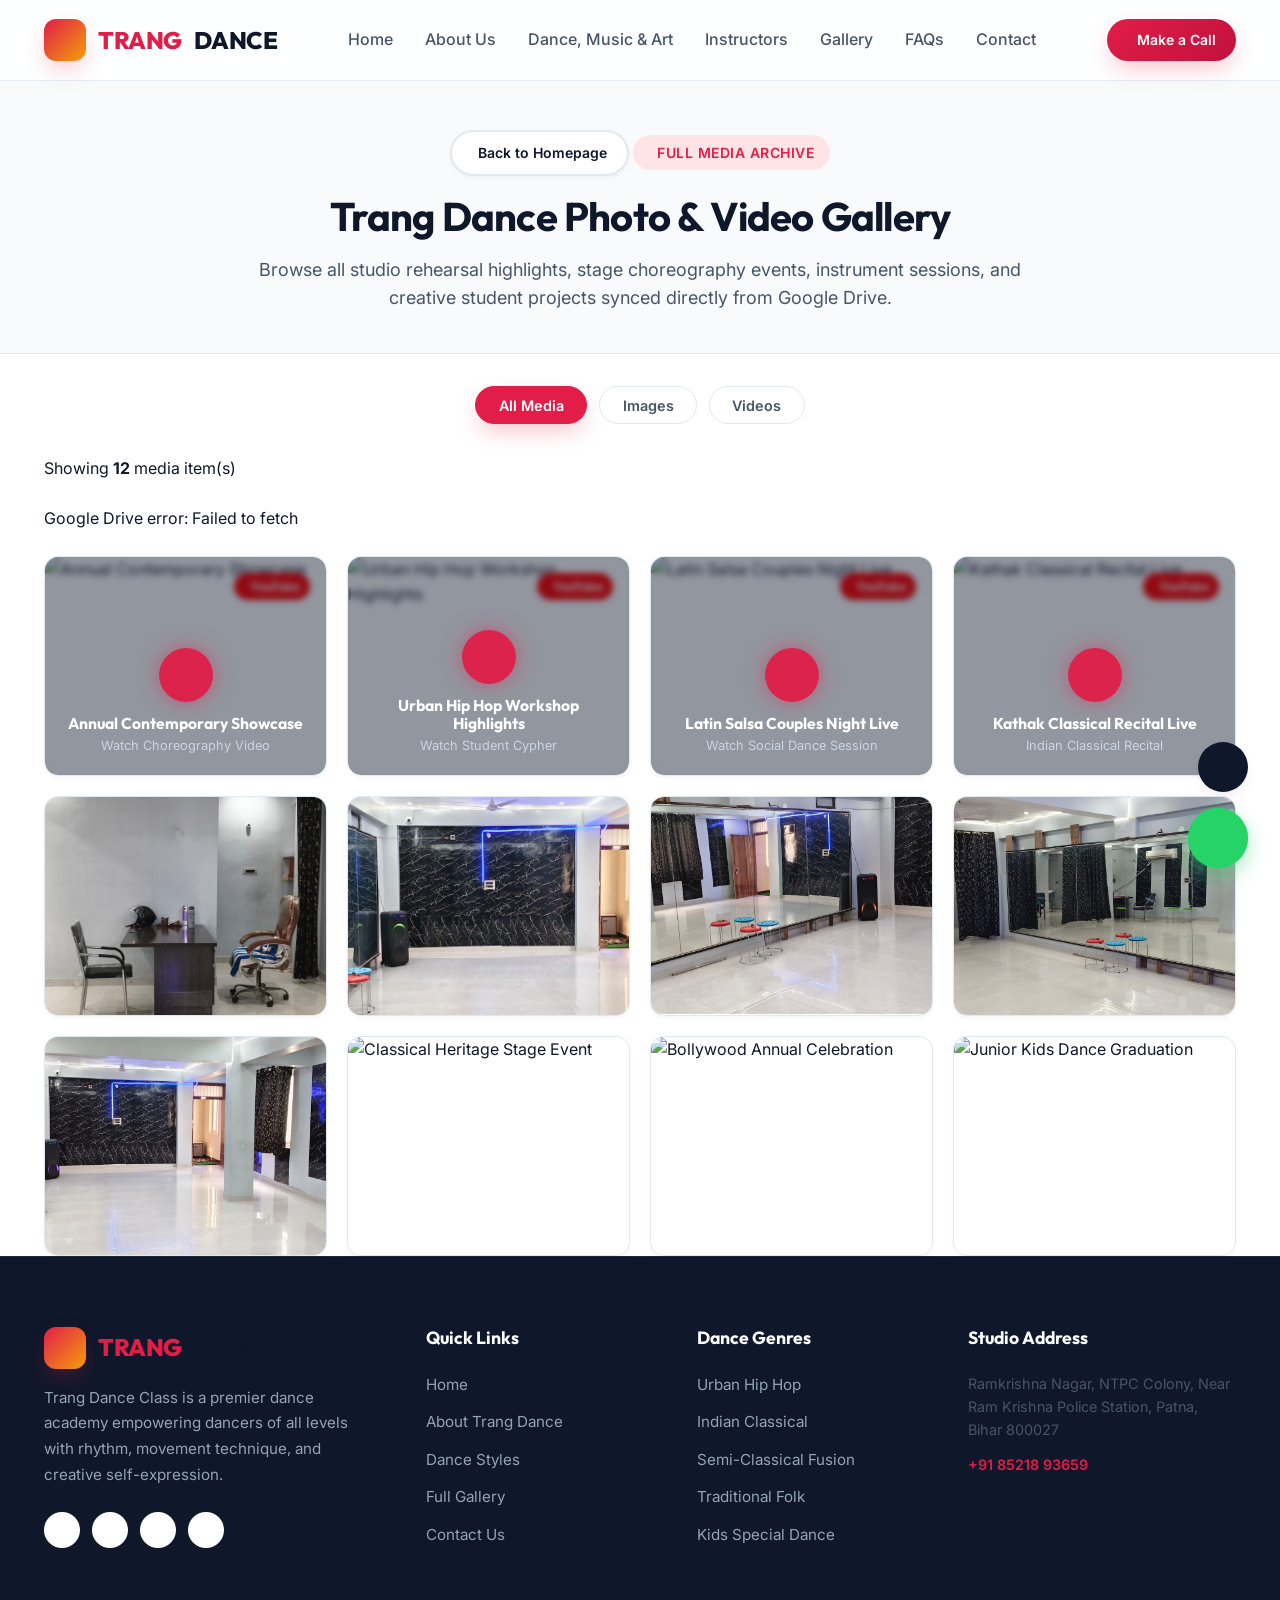
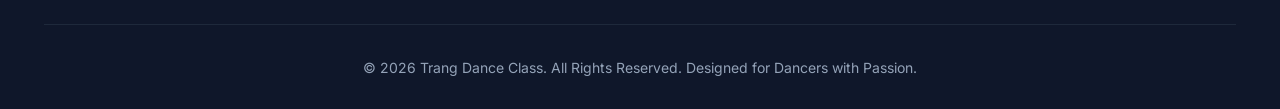
==== gallery.html @ 2b67d456 "feat: add Google Drive API integration, 2-row gallery on homepage, dedicated gallery.html with All/I" ====
<!DOCTYPE html>
<html lang="en">

<head>
    <meta charset="UTF-8">
    <meta name="viewport" content="width=device-width, initial-scale=1.0">
    <title>Photo & Video Gallery | Trang Dance Class & Academy Patna</title>
    <meta name="description"
        content="Explore the official photo and video gallery of Trang Dance Class Patna. View live studio practice, Kathak, Hip Hop, Semi-Classical performances, and student moments.">
    <meta name="keywords"
        content="Trang Dance photos, Patna dance studio gallery, dance class photos Patna, Kathak dance performance photos, Hip Hop cypher photos">
    <link rel="canonical" href="https://www.trangdanceclasses.com/gallery.html">

    <!-- Google Fonts: Outfit & Inter -->
    <link rel="preconnect" href="https://fonts.googleapis.com">
    <link rel="preconnect" href="https://fonts.gstatic.com" crossorigin>
    <link
        href="https://fonts.googleapis.com/css2?family=Inter:wght@300;400;500;600;700&family=Outfit:wght@500;600;700;800;900&display=swap"
        rel="stylesheet">

    <!-- Remix Icon CDN -->
    <link href="https://cdn.jsdelivr.net/npm/remixicon@3.5.0/fonts/remixicon.css" rel="stylesheet">

    <!-- Stylesheet -->
    <link rel="stylesheet" href="styles.css">
</head>

<body>

    <!-- ==========================================
       HEADER & NAVIGATION BAR
       ========================================== -->
    <header class="header scrolled">
        <div class="container nav-container">
            <!-- Logo -->
            <a href="index.html#hero" class="logo">
                <div class="logo-icon">
                    <i class="ri-music-2-fill"></i>
                </div>
                <span>TRANG</span> DANCE
            </a>

            <!-- Navigation Links -->
            <nav class="nav-links" id="navLinks">
                <a href="index.html#hero" class="nav-link">Home</a>
                <a href="index.html#about" class="nav-link">About Us</a>
                <a href="index.html#programs" class="nav-link">Dance, Music & Art</a>
                <a href="index.html#instructors" class="nav-link">Instructors</a>
                <a href="gallery.html" class="nav-link active">Gallery</a>
                <a href="index.html#faq" class="nav-link">FAQs</a>
                <a href="index.html#contact" class="nav-link">Contact</a>
            </nav>

            <!-- Header Action Buttons -->
            <div class="nav-actions">
                <a href="tel:+918521893659" class="btn btn-primary btn-sm">
                    <i class="ri-phone-fill"></i> Make a Call
                </a>
                <button class="mobile-toggle" id="mobileToggle" aria-label="Toggle navigation menu">
                    <i class="ri-menu-line"></i>
                </button>
            </div>
        </div>
    </header>

    <!-- ==========================================
       GALLERY PAGE HERO BANNER
       ========================================== -->
    <section class="gallery-page-hero">
        <div class="container">
            <div class="gallery-hero-content animate-on-scroll animated">
                <a href="index.html" class="btn btn-secondary btn-sm"
                    style="margin-bottom: 1rem; display: inline-flex; gap: 0.4rem; align-items: center;">
                    <i class="ri-arrow-left-line"></i> Back to Homepage
                </a>
                <div class="section-badge"><i class="ri-gallery-fill"></i> Full Media Archive</div>
                <h1 class="section-title">Trang Dance Photo & Video Gallery</h1>
                <p class="section-subtitle">Browse all studio rehearsal highlights, stage choreography events,
                    instrument sessions, and creative student projects synced directly from Google Drive.</p>
            </div>
        </div>
    </section>

    <!-- ==========================================
       FULL GOOGLE DRIVE GALLERY GRID
       ========================================== -->
    <section class="gallery" style="padding-top: 2rem; min-height: 60vh;">
        <div class="container">

            <!-- Gallery Category Filter Tabs -->
            <div class="filter-bar animate-on-scroll animated" style="margin-bottom: 2rem; display: flex; justify-content: center; gap: 0.75rem;">
                <button class="filter-btn full-gallery-filter-btn active" data-filter="all">All Media</button>
                <button class="filter-btn full-gallery-filter-btn" data-filter="image"><i class="ri-image-line"></i> Images</button>
                <button class="filter-btn full-gallery-filter-btn" data-filter="video"><i class="ri-youtube-line"></i> Videos</button>
            </div>

            <!-- Status & Counter Notification -->
            <div id="fullGalleryStatus" class="gallery-status-msg" style="margin-bottom: 1.5rem;">
                <div class="loading"><i class="ri-loader-4-line spin-icon"></i> Loading media...</div>
            </div>

            <!-- Error Notification -->
            <div id="fullGalleryError" class="gallery-error-msg" style="display: none; margin-bottom: 1.5rem;"></div>

            <!-- Dynamic Full Gallery Grid -->
            <div class="gallery-grid" id="fullDriveGallery"></div>

        </div>
    </section>

    <!-- ==========================================
       FOOTER
       ========================================== -->
    <footer class="footer">
        <div class="container">
            <div class="footer-grid">
                <!-- Brand Info -->
                <div>
                    <a href="index.html#hero" class="logo" style="margin-bottom: 1rem; display: inline-flex;">
                        <div class="logo-icon">
                            <i class="ri-music-2-fill"></i>
                        </div>
                        <span>TRANG</span> DANCE
                    </a>
                    <p class="footer-desc">
                        Trang Dance Class is a premier dance academy empowering dancers of all levels with rhythm,
                        movement technique, and creative self-expression.
                    </p>
                    <div class="footer-socials">
                        <a href="https://www.instagram.com/tarangdance.studio" target="_blank" class="social-icon"
                            aria-label="Instagram"><i class="ri-instagram-line"></i></a>
                        <a href="https://www.youtube.com/@TarangDanceStudio" target="_blank" class="social-icon"
                            aria-label="YouTube"><i class="ri-youtube-line"></i></a>
                        <a href="https://facebook.com" target="_blank" class="social-icon" aria-label="Facebook"><i
                                class="ri-facebook-fill"></i></a>
                        <a href="https://wa.me/918521893659" target="_blank" class="social-icon"
                            aria-label="WhatsApp"><i class="ri-whatsapp-line"></i></a>
                    </div>
                </div>

                <!-- Quick Links -->
                <div>
                    <h4 class="footer-title">Quick Links</h4>
                    <ul class="footer-links">
                        <li><a href="index.html#hero">Home</a></li>
                        <li><a href="index.html#about">About Trang Dance</a></li>
                        <li><a href="index.html#programs">Dance Styles</a></li>
                        <li><a href="gallery.html">Full Gallery</a></li>
                        <li><a href="index.html#contact">Contact Us</a></li>
                    </ul>
                </div>

                <!-- Dance Genres -->
                <div>
                    <h4 class="footer-title">Dance Genres</h4>
                    <ul class="footer-links">
                        <li><a href="index.html#programs">Urban Hip Hop</a></li>
                        <li><a href="index.html#programs">Indian Classical</a></li>
                        <li><a href="index.html#programs">Semi-Classical Fusion</a></li>
                        <li><a href="index.html#programs">Traditional Folk</a></li>
                        <li><a href="index.html#programs">Kids Special Dance</a></li>
                    </ul>
                </div>

                <!-- Contact Info -->
                <div>
                    <h4 class="footer-title">Studio Address</h4>
                    <p style="font-size: 0.9rem; margin-bottom: 0.75rem; color: var(--text-muted);">
                        Ramkrishna Nagar, NTPC Colony, Near Ram Krishna Police Station, Patna, Bihar 800027
                    </p>
                    <p style="font-size: 0.9rem; font-weight: 600; color: var(--accent-primary);">
                        <i class="ri-phone-fill"></i> +91 85218 93659
                    </p>
                </div>
            </div>

            <div class="footer-bottom">
                <p>&copy; 2026 Trang Dance Class. All Rights Reserved. Designed for Dancers with Passion.</p>
            </div>
        </div>
    </footer>

    <!-- ==========================================
       FLOATING ACTION WIDGETS
       ========================================== -->
    <div class="floating-widgets">
        <a href="tel:+918521893659" class="call-floating-btn" title="Call Trang Dance Class Now" aria-label="Call Now">
            <i class="ri-phone-fill"></i>
        </a>
        <div style="position: relative;">
            <button class="whatsapp-btn" id="whatsappBtn" title="Chat on WhatsApp" aria-label="WhatsApp Chat">
                <div class="whatsapp-pulse"></div>
                <i class="ri-whatsapp-line"></i>
            </button>
            <div class="whatsapp-popover" id="whatsappPopover">
                <div class="wa-header">
                    <div class="wa-avatar">TD</div>
                    <div class="wa-info">
                        <h5>Trang Dance Support</h5>
                        <span>Online • Instant Reply</span>
                    </div>
                    <button id="waClose"
                        style="background: none; color: white; margin-left: auto; font-size: 1.2rem;"><i
                            class="ri-close-line"></i></button>
                </div>
                <div class="wa-body">
                    <div class="wa-bubble">
                        Hello! 👋 Welcome to <strong>Trang Dance Class Gallery</strong>. Have questions about our
                        classes or events?
                    </div>
                </div>
                <div class="wa-footer">
                    <div style="display: flex; gap: 0.5rem; align-items: center;">
                        <input type="text" id="waInput" placeholder="Type a message..." class="form-control"
                            style="font-size: 0.85rem; padding: 0.5rem 0.8rem; border-radius: var(--radius-full);">
                        <button id="waSend" class="btn btn-primary btn-sm"
                            style="padding: 0.5rem 0.8rem; border-radius: 50%; width: 36px; height: 36px; display: flex; align-items: center; justify-content: center;">
                            <i class="ri-send-plane-2-fill"></i>
                        </button>
                    </div>
                </div>
            </div>
        </div>
    </div>

    <!-- ==========================================
       YOUTUBE VIDEO PLAYER MODAL & LIGHTBOX MODAL
       ========================================== -->
    <div class="modal-overlay" id="videoModal">
        <div class="modal-content"
            style="max-width: 850px; padding: 1rem; background: #0f172a; border-radius: var(--radius-md);">
            <button class="modal-close" id="videoClose" style="top: -15px; right: -15px; background: white;"><i
                    class="ri-close-line"></i></button>
            <div style="position: relative; padding-bottom: 56.25%; height: 0; overflow: hidden; border-radius: var(--radius-sm);">
                <iframe id="videoIframe" src="" style="position: absolute; top:0; left:0; width:100%; height:100%; border:0;"
                    allow="accelerometer; autoplay; clipboard-write; encrypted-media; gyroscope; picture-in-picture"
                    allowfullscreen title="Trang Dance YouTube Video Player"></iframe>
            </div>
        </div>
    </div>

    <div class="modal-overlay" id="lightboxModal">
        <div class="modal-content" style="max-width: 850px; padding: 1rem; background: transparent; box-shadow: none;">
            <button class="modal-close" id="lightboxClose" style="top: -15px; right: -15px; background: white;"><i
                    class="ri-close-line"></i></button>
            <img id="lightboxImg" src="" alt="Gallery Lightbox Image"
                style="border-radius: var(--radius-md); max-height: 85vh; width: 100%; object-fit: contain; box-shadow: var(--shadow-lg);">
        </div>
    </div>

    <!-- Script File -->
    <script src="script.js"></script>
</body>

</html>
---- styles.css ----
/* ==========================================================================
   Trang Dance Class - Core Design System & Stylesheet
   Theme: Pure White Modern & Luxe Aesthetic
   ========================================================================== */

/* --------------------------------------------------------------------------
   1. Design Tokens & CSS Variables
   -------------------------------------------------------------------------- */
:root {
  /* Color Palette - White Primary with Rose Gold & Deep Slate Accents */
  --bg-primary: #ffffff;
  --bg-secondary: #f8fafc;
  --bg-tertiary: #f1f5f9;
  --bg-dark: #0f172a;

  --text-main: #0f172a;
  --text-muted: #475569;
  --text-light: #94a3b8;
  --text-white: #ffffff;

  --accent-primary: #e11d48;
  /* Vibrant Rose / Crimson */
  --accent-primary-hover: #be123c;
  --accent-secondary: #f59e0b;
  /* Amber / Gold */
  --accent-soft: #ffe4e6;
  --accent-gold-soft: #fef3c7;

  --border-light: #e2e8f0;
  --border-focus: #e11d48;

  --whatsapp-color: #25d366;
  --whatsapp-hover: #1da851;

  /* Fonts */
  --font-heading: 'Outfit', -apple-system, BlinkMacSystemFont, sans-serif;
  --font-body: 'Inter', -apple-system, BlinkMacSystemFont, sans-serif;

  /* Shadows */
  --shadow-sm: 0 2px 4px rgba(15, 23, 42, 0.04);
  --shadow-md: 0 8px 16px -4px rgba(15, 23, 42, 0.08), 0 2px 6px -1px rgba(15, 23, 42, 0.04);
  --shadow-lg: 0 20px 30px -10px rgba(15, 23, 42, 0.12), 0 4px 10px -2px rgba(15, 23, 42, 0.04);
  --shadow-glow: 0 10px 25px -5px rgba(225, 29, 72, 0.3);
  --shadow-whatsapp: 0 8px 20px rgba(37, 211, 102, 0.4);

  /* Border Radius */
  --radius-sm: 8px;
  --radius-md: 14px;
  --radius-lg: 24px;
  --radius-full: 9999px;

  /* Transitions */
  --transition-fast: 0.2s cubic-bezier(0.4, 0, 0.2, 1);
  --transition-normal: 0.3s cubic-bezier(0.4, 0, 0.2, 1);
  --transition-bounce: 0.5s cubic-bezier(0.34, 1.56, 0.64, 1);

  /* Glassmorphism */
  --glass-bg: rgba(255, 255, 255, 0.85);
  --glass-border: 1px solid rgba(226, 232, 240, 0.8);
  --glass-backdrop: blur(12px);
}

/* --------------------------------------------------------------------------
   2. Reset & Base Styles
   -------------------------------------------------------------------------- */
*,
*::before,
*::after {
  box-sizing: border-box;
  margin: 0;
  padding: 0;
}

html {
  scroll-behavior: smooth;
  font-size: 16px;
}

body {
  font-family: var(--font-body);
  background-color: var(--bg-primary);
  color: var(--text-main);
  line-height: 1.6;
  overflow-x: hidden;
  -webkit-font-smoothing: antialiased;
}

h1,
h2,
h3,
h4,
h5,
h6 {
  font-family: var(--font-heading);
  color: var(--text-main);
  font-weight: 700;
  line-height: 1.2;
}

a {
  color: inherit;
  text-decoration: none;
  transition: var(--transition-fast);
}

ul {
  list-style: none;
}

img {
  max-width: 100%;
  height: auto;
  display: block;
}

button,
input,
select,
textarea {
  font-family: inherit;
  font-size: inherit;
  outline: none;
  border: none;
}

button {
  cursor: pointer;
}

/* Container */
.container {
  width: 100%;
  max-width: 1240px;
  margin: 0 auto;
  padding: 0 1.5rem;
}

/* Section Header Utility */
.section-header {
  text-align: center;
  max-width: 700px;
  margin: 0 auto 3.5rem;
}

.section-badge {
  display: inline-flex;
  align-items: center;
  gap: 0.5rem;
  padding: 0.4rem 1rem;
  background-color: var(--accent-soft);
  color: var(--accent-primary);
  border-radius: var(--radius-full);
  font-size: 0.875rem;
  font-weight: 600;
  letter-spacing: 0.5px;
  text-transform: uppercase;
  margin-bottom: 1rem;
}

.section-title {
  font-size: 2.5rem;
  margin-bottom: 1rem;
  letter-spacing: -0.02em;
}

.section-subtitle {
  font-size: 1.125rem;
  color: var(--text-muted);
}

/* --------------------------------------------------------------------------
   3. Buttons & Interactive Elements
   -------------------------------------------------------------------------- */
.btn {
  display: inline-flex;
  align-items: center;
  justify-content: center;
  gap: 0.6rem;
  padding: 0.85rem 1.75rem;
  border-radius: var(--radius-full);
  font-weight: 600;
  font-size: 1rem;
  transition: var(--transition-normal);
  white-space: nowrap;
}

.btn-primary {
  background: linear-gradient(135deg, var(--accent-primary) 0%, #c0123c 100%);
  color: var(--text-white);
  box-shadow: var(--shadow-glow);
}

.btn-primary:hover {
  transform: translateY(-2px);
  box-shadow: 0 14px 28px -4px rgba(225, 29, 72, 0.4);
}

.btn-secondary {
  background-color: var(--bg-primary);
  color: var(--text-main);
  border: 2px solid var(--border-light);
  box-shadow: var(--shadow-sm);
}

.btn-secondary:hover {
  border-color: var(--accent-primary);
  color: var(--accent-primary);
  transform: translateY(-2px);
}

.btn-call {
  background-color: var(--bg-dark);
  color: var(--text-white);
}

.btn-call:hover {
  background-color: #1e293b;
  transform: translateY(-2px);
}

.btn-sm {
  padding: 0.6rem 1.25rem;
  font-size: 0.875rem;
}

/* --------------------------------------------------------------------------
   4. Navigation Bar
   -------------------------------------------------------------------------- */
.header {
  position: fixed;
  top: 0;
  left: 0;
  width: 100%;
  z-index: 1000;
  background: var(--glass-bg);
  backdrop-filter: var(--glass-backdrop);
  border-bottom: var(--glass-border);
  transition: var(--transition-normal);
}

.header.scrolled {
  box-shadow: var(--shadow-md);
}

.nav-container {
  display: flex;
  align-items: center;
  justify-content: space-between;
  height: 80px;
}

.logo {
  display: flex;
  align-items: center;
  gap: 0.75rem;
  font-size: 1.5rem;
  font-weight: 800;
  font-family: var(--font-heading);
  color: var(--text-main);
  letter-spacing: -0.02em;
}

.logo-icon {
  width: 42px;
  height: 42px;
  background: linear-gradient(135deg, var(--accent-primary), var(--accent-secondary));
  color: var(--text-white);
  border-radius: 12px;
  display: flex;
  align-items: center;
  justify-content: center;
  font-size: 1.25rem;
  box-shadow: var(--shadow-glow);
}

.logo span {
  color: var(--accent-primary);
}

.nav-links {
  display: flex;
  align-items: center;
  gap: 2rem;
}

.nav-link {
  font-weight: 500;
  color: var(--text-muted);
  position: relative;
  padding: 0.5rem 0;
}

.nav-link:hover,
.nav-link.active {
  color: var(--accent-primary);
}

.nav-link::after {
  content: '';
  position: absolute;
  bottom: 0;
  left: 0;
  width: 0;
  height: 2px;
  background-color: var(--accent-primary);
  transition: var(--transition-fast);
}

.nav-link:hover::after,
.nav-link.active::after {
  width: 100%;
}

.nav-actions {
  display: flex;
  align-items: center;
  gap: 1rem;
}

.mobile-toggle {
  display: none;
  background: none;
  font-size: 1.5rem;
  color: var(--text-main);
  padding: 0.5rem;
}

/* --------------------------------------------------------------------------
   5. Hero Section
   -------------------------------------------------------------------------- */
.hero {
  padding-top: 40px;
  padding-bottom: 80px;
  background: radial-gradient(circle at 90% 10%, rgba(225, 29, 72, 0.04) 0%, transparent 60%),
    radial-gradient(circle at 10% 80%, rgba(245, 158, 11, 0.04) 0%, transparent 60%);
  position: relative;
  overflow: hidden;
}

.hero-grid {
  display: grid;
  grid-template-columns: 1.1fr 0.9fr;
  gap: 4rem;
  align-items: center;
}

.hero-tag {
  display: inline-flex;
  align-items: center;
  gap: 0.5rem;
  padding: 0.5rem 1rem;
  background: var(--accent-gold-soft);
  color: #b45309;
  border-radius: var(--radius-full);
  font-weight: 600;
  font-size: 0.875rem;
  margin-bottom: 1.5rem;
}

.hero-title {
  font-size: 3.75rem;
  line-height: 1.1;
  margin-bottom: 1.5rem;
  letter-spacing: -0.03em;
}

.hero-title .highlight {
  background: linear-gradient(135deg, var(--accent-primary) 0%, #b91c1c 100%);
  -webkit-background-clip: text;
  -webkit-text-fill-color: transparent;
}

.hero-description {
  font-size: 1.25rem;
  color: var(--text-muted);
  margin-bottom: 2.5rem;
  max-width: 540px;
}

.hero-buttons {
  display: flex;
  align-items: center;
  gap: 1.25rem;
  flex-wrap: wrap;
  margin-bottom: 3rem;
}

.hero-stats {
  display: flex;
  align-items: center;
  gap: 2.5rem;
  padding-top: 2rem;
  border-top: 1px solid var(--border-light);
}

.stat-item h3 {
  font-size: 2.25rem;
  color: var(--text-main);
  font-weight: 800;
}

.stat-item p {
  font-size: 0.875rem;
  color: var(--text-muted);
  font-weight: 500;
}

.hero-visual {
  position: relative;
}

.hero-slider {
  position: relative;
  height: 520px;
  border-radius: var(--radius-lg);
  overflow: hidden;
  box-shadow: var(--shadow-lg);
  border: 4px solid var(--bg-primary);
}

.hero-slides {
  position: relative;
  width: 100%;
  height: 100%;
}

.hero-slide {
  position: absolute;
  top: 0;
  left: 0;
  width: 100%;
  height: 100%;
  opacity: 0;
  transition: opacity 0.5s ease-in-out, transform 0.6s ease-in-out;
  transform: scale(1.04);
}

.hero-slide.active {
  opacity: 1;
  transform: scale(1);
}

.hero-slide img {
  width: 100%;
  height: 100%;
  object-fit: cover;
}

.hero-slide-caption {
  position: absolute;
  top: 1.25rem;
  right: 1.25rem;
  background: rgba(15, 23, 42, 0.78);
  backdrop-filter: blur(8px);
  color: var(--text-white);
  padding: 0.45rem 1rem;
  border-radius: var(--radius-full);
  font-size: 0.825rem;
  font-weight: 600;
  letter-spacing: 0.3px;
  box-shadow: var(--shadow-sm);
  z-index: 10;
}

.hero-slider-dots {
  position: absolute;
  bottom: 1.25rem;
  left: 50%;
  transform: translateX(-50%);
  display: flex;
  gap: 0.5rem;
  z-index: 15;
  background: rgba(15, 23, 42, 0.55);
  backdrop-filter: blur(8px);
  padding: 0.45rem 0.85rem;
  border-radius: var(--radius-full);
}

.hero-slider-dots .dot {
  width: 9px;
  height: 9px;
  border-radius: 50%;
  background: rgba(255, 255, 255, 0.5);
  cursor: pointer;
  transition: all 0.3s cubic-bezier(0.34, 1.56, 0.64, 1);
}

.hero-slider-dots .dot.active {
  background: var(--accent-primary);
  width: 26px;
  border-radius: 10px;
}

.floating-badge {
  position: absolute;
  padding: 1rem 1.25rem;
  background: var(--glass-bg);
  backdrop-filter: var(--glass-backdrop);
  border: var(--glass-border);
  border-radius: var(--radius-md);
  box-shadow: var(--shadow-md);
  display: flex;
  align-items: center;
  gap: 0.85rem;
  z-index: 10;
  animation: float 4s ease-in-out infinite;
}

.floating-badge.badge-top {
  top: 30px;
  left: -20px;
}

.floating-badge.badge-bottom {
  bottom: 40px;
  right: -20px;
  animation-delay: 2s;
}

.badge-icon {
  width: 42px;
  height: 42px;
  border-radius: 50%;
  background-color: var(--accent-soft);
  color: var(--accent-primary);
  display: flex;
  align-items: center;
  justify-content: center;
  font-size: 1.25rem;
}

.badge-text span {
  display: block;
  font-size: 0.75rem;
  color: var(--text-muted);
}

.badge-text strong {
  display: block;
  font-size: 0.95rem;
  color: var(--text-main);
}

/* --------------------------------------------------------------------------
   6. Features / Why Choose Us
   -------------------------------------------------------------------------- */
.features {
  padding: 6px 0 80px;
  background-color: var(--bg-primary);
}

.features-grid {
  display: grid;
  grid-template-columns: repeat(auto-fit, minmax(260px, 1fr));
  gap: 2rem;
}

.feature-card {
  background-color: var(--bg-secondary);
  padding: 2.5rem 2rem;
  border-radius: var(--radius-md);
  border: 1px solid var(--border-light);
  transition: var(--transition-normal);
}

.feature-card:hover {
  transform: translateY(-6px);
  background-color: var(--bg-primary);
  border-color: var(--accent-primary);
  box-shadow: var(--shadow-lg);
}

.feature-icon {
  width: 56px;
  height: 56px;
  border-radius: var(--radius-sm);
  background: linear-gradient(135deg, var(--accent-soft), var(--accent-gold-soft));
  color: var(--accent-primary);
  display: flex;
  align-items: center;
  justify-content: center;
  font-size: 1.5rem;
  margin-bottom: 1.5rem;
  transition: var(--transition-normal);
}

.feature-card:hover .feature-icon {
  background: var(--accent-primary);
  color: var(--text-white);
  transform: scale(1.1) rotate(5deg);
}

.feature-title {
  font-size: 1.25rem;
  margin-bottom: 0.75rem;
}

.feature-desc {
  color: var(--text-muted);
  font-size: 0.95rem;
}

/* --------------------------------------------------------------------------
   7. Dance Programs Section & Filters
   -------------------------------------------------------------------------- */
.programs {
  padding: 90px 0;
  background-color: var(--bg-secondary);
}

.filter-bar {
  display: flex;
  justify-content: center;
  align-items: center;
  gap: 0.75rem;
  flex-wrap: wrap;
  margin-bottom: 3rem;
}

.filter-btn {
  padding: 0.6rem 1.4rem;
  border-radius: var(--radius-full);
  background-color: var(--bg-primary);
  color: var(--text-muted);
  font-weight: 600;
  font-size: 0.9rem;
  border: 1px solid var(--border-light);
  transition: var(--transition-fast);
}

.filter-btn:hover,
.filter-btn.active {
  background-color: var(--accent-primary);
  color: var(--text-white);
  border-color: var(--accent-primary);
  box-shadow: var(--shadow-glow);
}

.programs-grid {
  display: grid;
  grid-template-columns: repeat(auto-fill, minmax(340px, 1fr));
  gap: 2rem;
}

.program-card {
  background-color: var(--bg-primary);
  border-radius: var(--radius-md);
  overflow: hidden;
  border: 1px solid var(--border-light);
  box-shadow: var(--shadow-sm);
  transition: var(--transition-normal);
  display: flex;
  flex-direction: column;
}

.program-card:hover {
  transform: translateY(-6px);
  box-shadow: var(--shadow-lg);
}

.program-img-wrapper {
  position: relative;
  height: 230px;
  overflow: hidden;
}

.program-img-wrapper img {
  width: 100%;
  height: 100%;
  object-fit: cover;
  transition: transform 0.5s ease;
}

.program-card:hover .program-img-wrapper img {
  transform: scale(1.08);
}

.program-category {
  position: absolute;
  top: 1rem;
  left: 1rem;
  padding: 0.35rem 0.85rem;
  background: rgba(15, 23, 42, 0.75);
  backdrop-filter: blur(8px);
  color: var(--text-white);
  border-radius: var(--radius-full);
  font-size: 0.75rem;
  font-weight: 600;
  text-transform: uppercase;
}

.program-level {
  position: absolute;
  bottom: 1rem;
  right: 1rem;
  padding: 0.35rem 0.85rem;
  background: var(--bg-primary);
  color: var(--accent-primary);
  border-radius: var(--radius-full);
  font-size: 0.75rem;
  font-weight: 700;
  box-shadow: var(--shadow-sm);
}

.program-content {
  padding: 1.75rem;
  display: flex;
  flex-direction: column;
  flex-grow: 1;
}

.program-title {
  font-size: 1.4rem;
  margin-bottom: 0.75rem;
}

.program-desc {
  color: var(--text-muted);
  font-size: 0.95rem;
  margin-bottom: 1.5rem;
  flex-grow: 1;
}

.program-meta {
  display: flex;
  align-items: center;
  justify-content: space-between;
  padding-top: 1.25rem;
  border-top: 1px solid var(--border-light);
}

.meta-item {
  display: flex;
  align-items: center;
  gap: 0.4rem;
  font-size: 0.875rem;
  color: var(--text-muted);
  font-weight: 500;
}

.meta-item i {
  color: var(--accent-primary);
}

/* --------------------------------------------------------------------------
   8. Interactive Weekly Schedule
   -------------------------------------------------------------------------- */
.schedule {
  padding: 90px 0;
  background-color: var(--bg-primary);
}

.schedule-tabs {
  display: flex;
  justify-content: center;
  gap: 0.5rem;
  overflow-x: auto;
  padding-bottom: 1rem;
  margin-bottom: 2.5rem;
}

.tab-btn {
  padding: 0.75rem 1.5rem;
  border-radius: var(--radius-sm);
  background-color: var(--bg-secondary);
  color: var(--text-muted);
  font-weight: 600;
  border: 1px solid var(--border-light);
  transition: var(--transition-fast);
  white-space: nowrap;
}

.tab-btn:hover,
.tab-btn.active {
  background-color: var(--text-main);
  color: var(--text-white);
  border-color: var(--text-main);
}

.schedule-table-wrapper {
  background-color: var(--bg-primary);
  border-radius: var(--radius-md);
  border: 1px solid var(--border-light);
  box-shadow: var(--shadow-sm);
  overflow: hidden;
}

.schedule-list {
  display: flex;
  flex-direction: column;
}

.schedule-row {
  display: grid;
  grid-template-columns: 160px 1.5fr 1fr 120px 140px;
  align-items: center;
  padding: 1.25rem 2rem;
  border-bottom: 1px solid var(--border-light);
  transition: var(--transition-fast);
}

.schedule-row:last-child {
  border-bottom: none;
}

.schedule-row:hover {
  background-color: var(--bg-secondary);
}

.schedule-time {
  display: flex;
  align-items: center;
  gap: 0.5rem;
  font-weight: 700;
  color: var(--accent-primary);
  font-size: 0.95rem;
}

.schedule-info h4 {
  font-size: 1.1rem;
  margin-bottom: 0.2rem;
}

.schedule-info p {
  font-size: 0.85rem;
  color: var(--text-muted);
}

.schedule-instructor {
  display: flex;
  align-items: center;
  gap: 0.75rem;
}

.schedule-instructor img {
  width: 36px;
  height: 36px;
  border-radius: 50%;
  object-fit: cover;
}

.schedule-instructor span {
  font-size: 0.9rem;
  font-weight: 600;
  color: var(--text-main);
}

.schedule-room {
  font-size: 0.85rem;
  background-color: var(--bg-tertiary);
  padding: 0.35rem 0.75rem;
  border-radius: var(--radius-full);
  text-align: center;
  font-weight: 600;
  color: var(--text-muted);
}

/* --------------------------------------------------------------------------
   9. Instructors Section
   -------------------------------------------------------------------------- */
.instructors {
  padding: 90px 0;
  background-color: var(--bg-secondary);
}

.instructors-grid {
  display: grid;
  grid-template-columns: repeat(auto-fit, minmax(270px, 1fr));
  gap: 2rem;
}

.instructor-card {
  background-color: var(--bg-primary);
  border-radius: var(--radius-md);
  overflow: hidden;
  border: 1px solid var(--border-light);
  transition: var(--transition-normal);
}

.instructor-card:hover {
  transform: translateY(-6px);
  box-shadow: var(--shadow-lg);
}

.instructor-img-wrapper {
  position: relative;
  height: 320px;
  overflow: hidden;
}

.instructor-img-wrapper img {
  width: 100%;
  height: 100%;
  object-fit: cover;
  transition: transform 0.5s ease;
}

.instructor-card:hover .instructor-img-wrapper img {
  transform: scale(1.06);
}

.instructor-socials {
  position: absolute;
  bottom: -50px;
  left: 0;
  width: 100%;
  padding: 1rem;
  background: linear-gradient(to top, rgba(15, 23, 42, 0.85), transparent);
  display: flex;
  justify-content: center;
  gap: 1rem;
  transition: bottom 0.3s ease;
}

.instructor-card:hover .instructor-socials {
  bottom: 0;
}

.social-icon {
  width: 36px;
  height: 36px;
  border-radius: 50%;
  background: var(--bg-primary);
  color: var(--text-main);
  display: flex;
  align-items: center;
  justify-content: center;
  font-size: 0.9rem;
  transition: var(--transition-fast);
}

.social-icon:hover {
  background: var(--accent-primary);
  color: var(--text-white);
}

.instructor-details {
  padding: 1.5rem;
  text-align: center;
}

.instructor-name {
  font-size: 1.25rem;
  margin-bottom: 0.25rem;
}

.instructor-role {
  color: var(--accent-primary);
  font-size: 0.875rem;
  font-weight: 600;
  margin-bottom: 0.75rem;
}

.instructor-exp {
  font-size: 0.85rem;
  color: var(--text-muted);
}

/* --------------------------------------------------------------------------
   10. Gallery & Lightbox Section
   -------------------------------------------------------------------------- */
.gallery {
  padding: 90px 0;
  background-color: var(--bg-primary);
}

.gallery-grid {
  display: grid;
  grid-template-columns: repeat(auto-fill, minmax(280px, 1fr));
  gap: 1.5rem;
}

.gallery-item {
  position: relative;
  border-radius: var(--radius-md);
  overflow: hidden;
  height: 260px;
  cursor: pointer;
}

.gallery-item img {
  width: 100%;
  height: 100%;
  object-fit: cover;
  transition: transform 0.5s ease;
}

.gallery-overlay {
  position: absolute;
  top: 0;
  left: 0;
  width: 100%;
  height: 100%;
  background: rgba(15, 23, 42, 0.6);
  backdrop-filter: blur(3px);
  display: flex;
  flex-direction: column;
  align-items: center;
  justify-content: center;
  color: var(--text-white);
  opacity: 0;
  transition: opacity 0.3s ease;
  padding: 1rem;
  text-align: center;
}

.gallery-item:hover img {
  transform: scale(1.1);
}

.gallery-item:hover .gallery-overlay {
  opacity: 1;
}

.gallery-overlay i {
  font-size: 2rem;
  margin-bottom: 0.5rem;
  color: var(--accent-secondary);
}

/* --------------------------------------------------------------------------
   11. Pricing Plans
   -------------------------------------------------------------------------- */
.pricing {
  padding: 90px 0;
  background-color: var(--bg-secondary);
}

.pricing-grid {
  display: grid;
  grid-template-columns: repeat(auto-fit, minmax(280px, 1fr));
  gap: 2rem;
  align-items: stretch;
}

.pricing-card {
  background-color: var(--bg-primary);
  border-radius: var(--radius-lg);
  padding: 2.5rem 2rem;
  border: 1px solid var(--border-light);
  box-shadow: var(--shadow-sm);
  display: flex;
  flex-direction: column;
  position: relative;
  transition: var(--transition-normal);
}

.pricing-card.featured {
  border-color: var(--accent-primary);
  box-shadow: var(--shadow-lg);
  transform: scale(1.03);
}

.pricing-card.featured::before {
  content: 'Most Popular';
  position: absolute;
  top: -14px;
  left: 50%;
  transform: translateX(-50%);
  background: linear-gradient(135deg, var(--accent-primary), var(--accent-secondary));
  color: var(--text-white);
  padding: 0.35rem 1.25rem;
  border-radius: var(--radius-full);
  font-size: 0.75rem;
  font-weight: 700;
  text-transform: uppercase;
  letter-spacing: 0.5px;
}

.pricing-card:hover {
  box-shadow: var(--shadow-lg);
}

.pricing-plan {
  font-size: 1.25rem;
  margin-bottom: 0.5rem;
}

.pricing-desc {
  color: var(--text-muted);
  font-size: 0.875rem;
  margin-bottom: 1.5rem;
}

.pricing-price {
  font-size: 2.75rem;
  font-weight: 800;
  color: var(--text-main);
  margin-bottom: 1.5rem;
  font-family: var(--font-heading);
}

.pricing-price span {
  font-size: 1rem;
  color: var(--text-muted);
  font-weight: 400;
}

.pricing-features {
  margin-bottom: 2rem;
  flex-grow: 1;
}

.pricing-features li {
  display: flex;
  align-items: center;
  gap: 0.75rem;
  font-size: 0.95rem;
  color: var(--text-muted);
  margin-bottom: 0.85rem;
}

.pricing-features li i {
  color: #10b981;
  font-size: 1.1rem;
}

/* --------------------------------------------------------------------------
   12. Testimonials
   -------------------------------------------------------------------------- */
.testimonials {
  padding: 90px 0;
  background-color: var(--bg-primary);
}

.testimonials-grid {
  display: grid;
  grid-template-columns: repeat(auto-fit, minmax(300px, 1fr));
  gap: 2rem;
}

.testimonial-card {
  background-color: var(--bg-secondary);
  padding: 2rem;
  border-radius: var(--radius-md);
  border: 1px solid var(--border-light);
  position: relative;
}

.stars {
  color: var(--accent-secondary);
  display: flex;
  gap: 0.25rem;
  margin-bottom: 1rem;
}

.quote-text {
  font-size: 1rem;
  color: var(--text-muted);
  font-style: italic;
  margin-bottom: 1.5rem;
  line-height: 1.7;
}

.author-info {
  display: flex;
  align-items: center;
  gap: 1rem;
}

.author-info img {
  width: 48px;
  height: 48px;
  border-radius: 50%;
  object-fit: cover;
}

.author-details h5 {
  font-size: 1rem;
}

.author-details p {
  font-size: 0.8rem;
  color: var(--text-muted);
}

/* --------------------------------------------------------------------------
   13. Free Trial / Registration Banner
   -------------------------------------------------------------------------- */
.trial-banner {
  padding: 80px 0;
  background: linear-gradient(135deg, #0f172a 0%, #1e293b 100%);
  color: var(--text-white);
  border-radius: var(--radius-lg);
  margin: 40px auto;
  position: relative;
  overflow: hidden;
}

.trial-content {
  display: grid;
  grid-template-columns: 1fr 1fr;
  gap: 3rem;
  align-items: center;
}

.trial-text h2 {
  color: var(--text-white);
  font-size: 2.75rem;
  margin-bottom: 1rem;
}

.trial-text p {
  color: #94a3b8;
  font-size: 1.1rem;
  margin-bottom: 2rem;
}

.trial-form-wrapper {
  background: rgba(255, 255, 255, 0.05);
  backdrop-filter: blur(10px);
  border: 1px solid rgba(255, 255, 255, 0.1);
  padding: 2.5rem;
  border-radius: var(--radius-md);
}

.form-group {
  margin-bottom: 1.25rem;
}

.form-group label {
  display: block;
  font-size: 0.875rem;
  font-weight: 500;
  margin-bottom: 0.4rem;
  color: #e2e8f0;
}

.form-control {
  width: 100%;
  padding: 0.85rem 1.1rem;
  background: rgba(255, 255, 255, 0.95);
  border: 1px solid var(--border-light);
  border-radius: var(--radius-sm);
  font-size: 0.95rem;
  color: var(--text-main);
  transition: var(--transition-fast);
}

.form-control:focus {
  border-color: var(--accent-primary);
  box-shadow: 0 0 0 3px rgba(225, 29, 72, 0.2);
}

/* --------------------------------------------------------------------------
   14. Location & Contact Section
   -------------------------------------------------------------------------- */
.contact {
  padding: 90px 0;
  background-color: var(--bg-primary);
}

.contact-grid {
  display: grid;
  grid-template-columns: 1fr 1.2fr;
  gap: 3rem;
}

.contact-info-boxes {
  display: flex;
  flex-direction: column;
  gap: 1.5rem;

}

.contact-card {
  display: flex;
  align-items: flex-start;
  gap: 1.25rem;
  padding: 1.5rem;
  background-color: var(--bg-secondary);
  border-radius: var(--radius-md);
  border: 1px solid var(--border-light);
}

.contact-icon {
  width: 48px;
  height: 48px;
  border-radius: var(--radius-sm);
  background-color: var(--accent-soft);
  color: var(--accent-primary);
  display: flex;
  align-items: center;
  justify-content: center;
  font-size: 1.25rem;
  flex-shrink: 0;
}

.contact-details h4 {
  font-size: 1.1rem;
  margin-bottom: 0.25rem;
}

.contact-details p {
  color: var(--text-muted);
  font-size: 0.95rem;
}

.map-container {
  border-radius: var(--radius-md);
  overflow: hidden;
  box-shadow: var(--shadow-md);
  border: 1px solid var(--border-light);
  height: 100%;
  min-height: 380px;
}

.map-container iframe {
  width: 100%;
  height: 100%;
  border: none;
}

/* --------------------------------------------------------------------------
   15. Footer
   -------------------------------------------------------------------------- */
.footer {
  background-color: var(--bg-dark);
  color: #94a3b8;
  padding: 70px 0 30px;
  border-top: 1px solid #1e293b;
}

.footer-grid {
  display: grid;
  grid-template-columns: 1.5fr 1fr 1fr 1.2fr;
  gap: 3rem;
  margin-bottom: 4rem;
}

.footer-brand .logo {
  color: var(--text-white);
  margin-bottom: 1.25rem;
}

.footer-desc {
  font-size: 0.95rem;
  line-height: 1.7;
  margin-bottom: 1.5rem;
}

.footer-socials {
  display: flex;
  gap: 0.75rem;
}

.footer-title {
  color: var(--text-white);
  font-size: 1.1rem;
  margin-bottom: 1.5rem;
}

.footer-links li {
  margin-bottom: 0.75rem;
}

.footer-links a {
  color: #94a3b8;
  font-size: 0.95rem;
}

.footer-links a:hover {
  color: var(--accent-primary);
}

.footer-bottom {
  text-align: center;
  padding-top: 2rem;
  border-top: 1px solid #1e293b;
  font-size: 0.875rem;
}

/* --------------------------------------------------------------------------
   16. Floating Widgets (WhatsApp & Quick Call)
   -------------------------------------------------------------------------- */
.floating-widgets {
  position: fixed;
  bottom: 2rem;
  right: 2rem;
  z-index: 999;
  display: flex;
  flex-direction: column;
  gap: 1rem;
  align-items: flex-end;
}

/* WhatsApp Floating Button & Box */
.whatsapp-btn {
  width: 60px;
  height: 60px;
  border-radius: 50%;
  background-color: var(--whatsapp-color);
  color: var(--text-white);
  display: flex;
  align-items: center;
  justify-content: center;
  font-size: 2rem;
  box-shadow: var(--shadow-whatsapp);
  transition: var(--transition-bounce);
  position: relative;
}

.whatsapp-btn:hover {
  transform: scale(1.1);
  background-color: var(--whatsapp-hover);
}

.whatsapp-pulse {
  position: absolute;
  width: 100%;
  height: 100%;
  border-radius: 50%;
  background-color: var(--whatsapp-color);
  opacity: 0.6;
  z-index: -1;
  animation: pulseGlow 2s infinite;
}

/* WhatsApp Chat Popover Box */
.whatsapp-popover {
  position: absolute;
  bottom: 75px;
  right: 0;
  width: 320px;
  background-color: var(--bg-primary);
  border-radius: var(--radius-md);
  box-shadow: var(--shadow-lg);
  border: 1px solid var(--border-light);
  overflow: hidden;
  opacity: 0;
  visibility: hidden;
  transform: translateY(15px) scale(0.95);
  transition: var(--transition-normal);
  z-index: 1000;
}

.whatsapp-popover.active {
  opacity: 1;
  visibility: visible;
  transform: translateY(0) scale(1);
}

.wa-header {
  background-color: #075e54;
  color: var(--text-white);
  padding: 1.25rem 1rem;
  display: flex;
  align-items: center;
  gap: 0.85rem;
}

.wa-avatar {
  width: 44px;
  height: 44px;
  border-radius: 50%;
  background-color: var(--bg-primary);
  display: flex;
  align-items: center;
  justify-content: center;
  color: #075e54;
  font-size: 1.25rem;
  font-weight: bold;
}

.wa-info h5 {
  color: var(--text-white);
  font-size: 1rem;
}

.wa-info span {
  font-size: 0.75rem;
  color: #e2e8f0;
  display: flex;
  align-items: center;
  gap: 0.3rem;
}

.wa-info span::before {
  content: '';
  width: 8px;
  height: 8px;
  background-color: #25d366;
  border-radius: 50%;
  display: inline-block;
}

.wa-body {
  padding: 1.25rem;
  background-color: #efeae2;
  min-height: 120px;
}

.wa-bubble {
  background-color: var(--bg-primary);
  padding: 0.75rem 1rem;
  border-radius: 0 12px 12px 12px;
  font-size: 0.875rem;
  color: var(--text-main);
  box-shadow: var(--shadow-sm);
}

.wa-footer {
  padding: 0.85rem 1rem;
  background-color: var(--bg-primary);
  border-top: 1px solid var(--border-light);
}

/* Call Now Floating Button (Mobile Quick Bar) */
.call-floating-btn {
  width: 50px;
  height: 50px;
  border-radius: 50%;
  background-color: var(--bg-dark);
  color: var(--text-white);
  display: flex;
  align-items: center;
  justify-content: center;
  font-size: 1.25rem;
  box-shadow: var(--shadow-md);
  transition: var(--transition-normal);
}

.call-floating-btn:hover {
  background-color: var(--accent-primary);
  transform: scale(1.08);
}

/* --------------------------------------------------------------------------
   17. Toast Notifications & Modals
   -------------------------------------------------------------------------- */
.toast {
  position: fixed;
  bottom: 2rem;
  left: 2rem;
  padding: 1rem 1.5rem;
  background-color: var(--bg-dark);
  color: var(--text-white);
  border-radius: var(--radius-sm);
  box-shadow: var(--shadow-lg);
  display: flex;
  align-items: center;
  gap: 0.75rem;
  z-index: 1001;
  opacity: 0;
  transform: translateY(20px);
  transition: var(--transition-normal);
  pointer-events: none;
}

.toast.show {
  opacity: 1;
  transform: translateY(0);
}

.toast i {
  color: #10b981;
  font-size: 1.25rem;
}

/* Modal Overlay */
.modal-overlay {
  position: fixed;
  top: 0;
  left: 0;
  width: 100%;
  height: 100%;
  background: rgba(15, 23, 42, 0.7);
  backdrop-filter: blur(6px);
  z-index: 2000;
  display: flex;
  align-items: center;
  justify-content: center;
  opacity: 0;
  visibility: hidden;
  transition: var(--transition-normal);
  padding: 1rem;
}

.modal-overlay.active {
  opacity: 1;
  visibility: visible;
}

.modal-content {
  background-color: var(--bg-primary);
  width: 100%;
  max-width: 550px;
  border-radius: var(--radius-lg);
  padding: 2.5rem;
  position: relative;
  transform: scale(0.9);
  transition: var(--transition-bounce);
  box-shadow: var(--shadow-lg);
}

.modal-overlay.active .modal-content {
  transform: scale(1);
}

.modal-close {
  position: absolute;
  top: 1.25rem;
  right: 1.25rem;
  background: var(--bg-secondary);
  width: 36px;
  height: 36px;
  border-radius: 50%;
  display: flex;
  align-items: center;
  justify-content: center;
  font-size: 1.25rem;
  color: var(--text-muted);
  transition: var(--transition-fast);
}

.modal-close:hover {
  background: var(--accent-soft);
  color: var(--accent-primary);
}

/* --------------------------------------------------------------------------
   18. Keyframe Animations
   -------------------------------------------------------------------------- */
@keyframes float {

  0%,
  100% {
    transform: translateY(0);
  }

  50% {
    transform: translateY(-12px);
  }
}

@keyframes pulseGlow {
  0% {
    transform: scale(1);
    opacity: 0.7;
  }

  50% {
    transform: scale(1.4);
    opacity: 0;
  }

  100% {
    transform: scale(1);
    opacity: 0;
  }
}

/* Scroll Entrance Animation Classes */
.animate-on-scroll {
  opacity: 0;
  transform: translateY(30px);
  transition: opacity 0.6s ease, transform 0.6s ease;
}

.animate-on-scroll.animated {
  opacity: 1;
  transform: translateY(0);
}

/* --------------------------------------------------------------------------
   19. Responsive Breakpoints
   -------------------------------------------------------------------------- */
/* --------------------------------------------------------------------------
   19. Responsive Breakpoints & Device Adaptations
   -------------------------------------------------------------------------- */

/* Large Laptops & Desktops (1025px to 1200px) */
@media (max-width: 1200px) {
  .container {
    max-width: 960px;
  }

  .hero-title {
    font-size: 3.25rem;
  }

  .programs-grid {
    grid-template-columns: repeat(auto-fill, minmax(300px, 1fr));
  }
}

/* Tablets Landscape & Medium Laptops (769px to 1024px) */
@media (max-width: 1024px) {
  .container {
    max-width: 720px;
  }

  .hero {
    padding-top: 120px;
    padding-bottom: 60px;
  }

  .hero-grid {
    grid-template-columns: 1fr;
    gap: 3rem;
    text-align: center;
  }

  .hero-description {
    margin-left: auto;
    margin-right: auto;
  }

  .hero-buttons {
    justify-content: center;
  }

  .hero-stats {
    justify-content: center;
    gap: 2rem;
  }

  .features-grid,
  .instructors-grid,
  .testimonials-grid,
  .social-cards-grid {
    grid-template-columns: repeat(2, 1fr);
  }

  .contact-grid {
    grid-template-columns: 1fr;
    gap: 2.5rem;
  }

  .map-container {
    min-height: 320px;
  }

  .footer-grid {
    grid-template-columns: repeat(2, 1fr);
    gap: 2.5rem;
  }
}

/* Tablets Portrait & Large Mobile Screens (577px to 768px) */
@media (max-width: 768px) {
  .container {
    padding: 0 1.25rem;
  }

  .nav-container {
    height: 70px;
    gap: 0.5rem;
  }

  .logo {
    font-size: 1.2rem;
    gap: 0.5rem;
    white-space: nowrap;
  }

  .logo-icon {
    width: 34px;
    height: 34px;
    font-size: 1rem;
  }

  .nav-actions {
    display: flex;
    align-items: center;
    gap: 0.4rem;
    flex-shrink: 0;
  }

  .nav-actions .btn-sm {
    padding: 0.45rem 0.8rem;
    font-size: 0.8rem;
    gap: 0.35rem;
    white-space: nowrap;
  }

  .nav-links {
    position: fixed;
    top: 70px;
    left: -100%;
    width: 100%;
    height: calc(100vh - 70px);
    background-color: var(--bg-primary);
    flex-direction: column;
    padding: 2.5rem 2rem;
    gap: 1.5rem;
    transition: var(--transition-normal);
    box-shadow: var(--shadow-lg);
    overflow-y: auto;
  }

  .nav-links.active {
    left: 0;
  }

  .mobile-toggle {
    display: block;
    padding: 0.35rem;
    font-size: 1.4rem;
  }

  .hero {
    padding-top: 30px;
    padding-bottom: 50px;
  }

  .hero-slider {
    height: 350px;
  }

  .hero-title {
    font-size: 2.4rem;
    line-height: 1.2;
  }

  .hero-description {
    font-size: 1.05rem;
    margin-bottom: 2rem;
  }

  .hero-img-wrapper img {
    height: 100%;
  }

  .floating-badge {
    padding: 0.5rem 0.75rem;
  }

  .floating-badge .badge-icon {
    width: 28px;
    height: 28px;
    font-size: 0.9rem;
  }

  .floating-badge .badge-text strong {
    font-size: 0.75rem;
  }

  .floating-badge .badge-text span {
    font-size: 0.65rem;
  }

  .floating-badge.badge-top {
    left: 8px;
    top: 10px;
  }

  .floating-badge.badge-bottom {
    right: 8px;
    bottom: 15px;
  }

  .section-title {
    font-size: 1.85rem;
  }

  .section-subtitle {
    font-size: 0.95rem;
  }

  .programs-grid {
    grid-template-columns: 1fr;
    gap: 1.5rem;
  }

  .features-grid,
  .instructors-grid,
  .testimonials-grid,
  .social-cards-grid {
    grid-template-columns: 1fr;
    gap: 1.25rem;
  }

  .gallery-grid {
    grid-template-columns: repeat(2, 1fr);
    gap: 0.75rem;
  }

  .gallery-video-item {
    grid-column: span 2;
  }

  .footer-grid {
    grid-template-columns: 1fr;
    gap: 2rem;
  }

  .floating-widgets {
    bottom: 1.25rem;
    right: 1.25rem;
  }

  .whatsapp-btn {
    width: 52px;
    height: 52px;
    font-size: 1.75rem;
  }

  .call-floating-btn {
    width: 44px;
    height: 44px;
    font-size: 1.1rem;
  }

  .whatsapp-popover {
    width: calc(100vw - 2.5rem);
    right: -0.5rem;
    bottom: 65px;
  }
}

/* Small Mobile Screens (Up to 576px) */
@media (max-width: 576px) {
  .nav-container {
    padding: 0 0.85rem;
    gap: 0.25rem;
  }

  .logo {
    font-size: 1.05rem;
    gap: 0.4rem;
  }

  .logo-icon {
    width: 30px;
    height: 30px;
    font-size: 0.9rem;
    border-radius: 8px;
  }

  .nav-actions {
    gap: 0.3rem;
  }

  .nav-actions .btn-sm {
    padding: 0.4rem 0.65rem;
    font-size: 0.75rem;
    gap: 0.25rem;
  }

  .hero-slider {
    height: 280px;
  }

  .hero-title {
    font-size: 1.95rem;
  }

  .floating-badge {
    display: none;
    /* Hide floating badges on very small screen sizes for clean view */
  }

  .hero-stats {
    flex-direction: column;
    gap: 1rem;
  }

  .hero-buttons {
    flex-direction: column;
    width: 100%;
    gap: 0.75rem;
  }

  .hero-buttons .btn {
    width: 100%;
  }

  .filter-bar {
    gap: 0.4rem;
  }

  .filter-btn {
    padding: 0.45rem 0.95rem;
    font-size: 0.8rem;
  }

  .modal-content {
    padding: 1.5rem;
    width: 95%;
  }

  .contact-card {
    padding: 1.1rem;
  }

  .contact-icon {
    width: 40px;
    height: 40px;
    font-size: 1.1rem;
  }
}

/* Ultra-Small Mobile Devices (Up to 380px) */
@media (max-width: 380px) {
  .logo {
    font-size: 0.95rem;
    gap: 0.3rem;
  }

  .logo-icon {
    width: 28px;
    height: 28px;
    font-size: 0.85rem;
  }

  .nav-actions .btn-sm {
    padding: 0.35rem 0.5rem;
    font-size: 0.7rem;
  }

  .mobile-toggle {
    font-size: 1.25rem;
  }
}

/* --------------------------------------------------------------------------
   20. Gallery Video Showcase & Social Media Elements
   -------------------------------------------------------------------------- */
.video-card-badge {
  position: absolute;
  top: 1rem;
  right: 1rem;
  background: #ff0000;
  color: #ffffff;
  padding: 0.25rem 0.65rem;
  border-radius: var(--radius-full);
  font-size: 0.75rem;
  font-weight: 700;
  display: flex;
  align-items: center;
  gap: 0.3rem;
  box-shadow: var(--shadow-sm);
}

.video-play-btn {
  width: 54px;
  height: 54px;
  border-radius: 50%;
  background: rgba(225, 29, 72, 0.95);
  color: #ffffff;
  display: flex;
  align-items: center;
  justify-content: center;
  font-size: 1.75rem;
  margin-bottom: 0.75rem;
  box-shadow: 0 0 20px rgba(225, 29, 72, 0.5);
  transition: transform 0.3s ease;
}

.gallery-item:hover .video-play-btn {
  transform: scale(1.18);
  background: #ff0000;
}

.social-cards-grid {
  display: grid;
  grid-template-columns: repeat(auto-fit, minmax(270px, 1fr));
  gap: 1.5rem;
  margin-top: 3.5rem;
}

.social-card {
  background: var(--bg-primary);
  border: 1px solid var(--border-light);
  border-radius: var(--radius-md);
  padding: 1.5rem;
  display: flex;
  align-items: center;
  gap: 1.25rem;
  transition: var(--transition-normal);
  box-shadow: var(--shadow-sm);
}

.social-card:hover {
  transform: translateY(-5px);
  box-shadow: var(--shadow-lg);
  border-color: var(--accent-primary);
}

.social-card-icon {
  width: 52px;
  height: 52px;
  border-radius: 14px;
  display: flex;
  align-items: center;
  justify-content: center;
  font-size: 1.6rem;
  color: white;
  flex-shrink: 0;
}

.social-card-icon.yt {
  background: #ff0000;
}

.social-card-icon.ig {
  background: linear-gradient(45deg, #f09433, #e6683c, #dc2743, #cc2366, #bc1888);
}

.social-card-icon.fb {
  background: #1877f2;
}

.social-card-info h4 {
  font-size: 1.1rem;
  margin-bottom: 0.15rem;
}

.social-card-info p {
  font-size: 0.85rem;
  color: var(--text-muted);
  margin-bottom: 0.4rem;
}

/* --------------------------------------------------------------------------
   21. Infinite Sliding Image Marquee Banner (Below Header)
   -------------------------------------------------------------------------- */
.sliding-banner {
  width: 100%;
  overflow: hidden;
  background: var(--bg-secondary);
  border-bottom: 1px solid var(--border-light);
  padding: 1.1rem 0;
  margin-top: 80px;
  /* Space for fixed header */
  position: relative;
  box-shadow: inset 0 2px 10px rgba(15, 23, 42, 0.03);
}

.sliding-banner::before,
.sliding-banner::after {
  content: '';
  position: absolute;
  top: 0;
  width: 100px;
  height: 100%;
  z-index: 5;
  pointer-events: none;
}

.sliding-banner::before {
  left: 0;
  background: linear-gradient(to right, var(--bg-secondary), transparent);
}

.sliding-banner::after {
  right: 0;
  background: linear-gradient(to left, var(--bg-secondary), transparent);
}

.sliding-track {
  display: flex;
  gap: 1.25rem;
  width: max-content;
  animation: marqueeSlide 28s linear infinite;
}

.sliding-banner:hover .sliding-track {
  animation-play-state: paused;
}

.slide-item {
  position: relative;
  width: 230px;
  height: 145px;
  border-radius: var(--radius-md);
  overflow: hidden;
  flex-shrink: 0;
  box-shadow: var(--shadow-sm);
  border: 2px solid var(--bg-primary);
  transition: transform 0.3s cubic-bezier(0.34, 1.56, 0.64, 1), box-shadow 0.3s ease;
  cursor: pointer;
}

.slide-item:hover {
  transform: translateY(-4px) scale(1.04);
  box-shadow: var(--shadow-md);
  border-color: var(--accent-primary);
}

.slide-item img {
  width: 100%;
  height: 100%;
  object-fit: cover;
}

.slide-badge {
  position: absolute;
  bottom: 0.6rem;
  left: 0.6rem;
  right: 0.6rem;
  padding: 0.35rem 0.65rem;
  background: rgba(15, 23, 42, 0.85);
  backdrop-filter: blur(8px);
  color: var(--text-white);
  border-radius: var(--radius-full);
  font-size: 0.75rem;
  font-weight: 600;
  display: flex;
  align-items: center;
  gap: 0.35rem;
  white-space: nowrap;
  overflow: hidden;
  text-overflow: ellipsis;
}

.slide-badge i {
  color: var(--accent-primary);
}

@keyframes marqueeSlide {
  0% {
    transform: translateX(0);
  }

  100% {
    transform: translateX(-50%);
  }
}

@media (max-width: 768px) {
  .sliding-banner {
    margin-top: 70px;
    padding: 0.75rem 0;
  }

  .slide-item {
    width: 175px;
    height: 115px;
  }

  .slide-badge {
    font-size: 0.7rem;
    padding: 0.25rem 0.5rem;
  }
}

/* --------------------------------------------------------------------------
   22. FAQ Section Styling (Accordion & Rich Snippets)
   -------------------------------------------------------------------------- */
.faq-section {
  padding: var(--spacing-section) 0;
  background-color: var(--bg-secondary);
}

.faq-container {
  max-width: 860px;
  margin: 0 auto;
  display: flex;
  flex-direction: column;
  gap: 1.1rem;
}

.faq-item {
  background: var(--bg-primary);
  border: 1px solid var(--border-light);
  border-radius: var(--radius-md);
  overflow: hidden;
  transition: var(--transition-normal);
  box-shadow: var(--shadow-sm);
}

.faq-item:hover {
  border-color: var(--accent-primary);
  box-shadow: var(--shadow-md);
}

.faq-question {
  padding: 1.25rem 1.5rem;
  display: flex;
  align-items: center;
  justify-content: space-between;
  cursor: pointer;
  user-select: none;
  background: var(--bg-primary);
}

.faq-question h3 {
  font-size: 1.08rem;
  font-weight: 700;
  color: var(--text-heading);
  margin: 0;
  line-height: 1.35;
}

.faq-icon {
  font-size: 1.5rem;
  color: var(--accent-primary);
  transition: transform 0.3s ease;
  flex-shrink: 0;
  margin-left: 1rem;
}

.faq-item.active .faq-icon {
  transform: rotate(180deg);
}

.faq-answer {
  max-height: 0;
  overflow: hidden;
  transition: max-height 0.35s ease, padding 0.35s ease;
  background-color: var(--bg-secondary);
  border-top: 1px solid transparent;
}

.faq-item.active .faq-answer {
  max-height: 250px;
  padding: 1.1rem 1.5rem 1.35rem 1.5rem;
  border-top-color: var(--border-light);
}

.faq-answer p {
  font-size: 0.96rem;
  color: var(--text-body);
  line-height: 1.65;
  margin: 0;
}

/* --------------------------------------------------------------------------
   24. Dedicated Gallery Page Hero & Grid Styling
   -------------------------------------------------------------------------- */
.gallery-page-hero {
  padding-top: 130px;
  padding-bottom: 40px;
  background: var(--bg-secondary);
  border-bottom: 1px solid var(--border-light);
  text-align: center;
}

.gallery-hero-content {
  max-width: 800px;
  margin: 0 auto;
}

/* --------------------------------------------------------------------------
   25. Gallery Grid & See More Cards (Row 1: Videos, Row 2: Images)
   -------------------------------------------------------------------------- */
.gallery {
  padding: var(--spacing-section) 0;
  background-color: var(--bg-primary);
}

.gallery-grid {
  display: grid;
  grid-template-columns: repeat(4, 1fr);
  gap: 1.25rem;
}

@media (max-width: 992px) {
  .gallery-grid {
    grid-template-columns: repeat(2, 1fr);
  }
}

@media (max-width: 576px) {
  .gallery-grid {
    grid-template-columns: repeat(2, 1fr);
    gap: 0.75rem;
  }
}

.gallery-item {
  position: relative;
  border-radius: var(--radius-md);
  overflow: hidden;
  height: 220px;
  box-shadow: var(--shadow-sm);
  border: 1px solid var(--border-light);
  cursor: pointer;
  transition: transform 0.35s ease, box-shadow 0.35s ease, border-color 0.35s ease;
}

@media (max-width: 768px) {
  .gallery-item {
    height: 175px;
  }
}

.gallery-item img {
  width: 100%;
  height: 100%;
  object-fit: cover;
  transition: transform 0.5s ease;
}

.gallery-item:hover img {
  transform: scale(1.08);
}

.gallery-overlay {
  position: absolute;
  inset: 0;
  background: linear-gradient(to top, rgba(15, 23, 42, 0.9), rgba(15, 23, 42, 0.2));
  display: flex;
  flex-direction: column;
  justify-content: flex-end;
  padding: 1.1rem;
  opacity: 0;
  transition: opacity 0.3s ease;
}

.gallery-item:hover .gallery-overlay {
  opacity: 1;
}

.gallery-overlay h4 {
  font-size: 0.98rem;
  color: #ffffff;
  margin-bottom: 0.2rem;
}

/* See More Card (Row 1 Item 4: See All Videos, Row 2 Item 4: See All Images) */
.see-more-card {
  background: linear-gradient(135deg, var(--bg-secondary), var(--bg-tertiary));
  border: 2px dashed var(--border-light);
  display: flex;
  align-items: center;
  justify-content: center;
  text-align: center;
  padding: 1.25rem;
  transition: all 0.35s ease;
  height: 220px;
}

@media (max-width: 768px) {
  .see-more-card {
    height: 175px;
    padding: 0.75rem;
  }
}

.see-more-card:hover {
  border-color: var(--accent-primary);
  background: linear-gradient(135deg, rgba(225, 29, 72, 0.12), var(--bg-secondary));
  transform: translateY(-5px);
  box-shadow: var(--shadow-lg);
}

.see-more-content {
  display: flex;
  flex-direction: column;
  align-items: center;
  justify-content: center;
}

.see-more-icon {
  width: 52px;
  height: 52px;
  border-radius: 50%;
  display: flex;
  align-items: center;
  justify-content: center;
  font-size: 1.5rem;
  margin-bottom: 0.6rem;
  transition: transform 0.3s ease;
}

.see-more-card:hover .see-more-icon {
  transform: scale(1.15) rotate(6deg);
}

.see-more-content h3 {
  font-size: 1.05rem;
  font-weight: 700;
  color: var(--text-heading);
  margin-bottom: 0.2rem;
}

.see-more-content p {
  font-size: 0.8rem;
  color: var(--text-muted);
  margin-bottom: 0.6rem;
}

.see-more-btn {
  font-size: 0.82rem;
  font-weight: 700;
  color: var(--accent-primary);
  display: inline-flex;
  align-items: center;
  gap: 0.3rem;
  transition: gap 0.3s ease;
}

.see-more-card:hover .see-more-btn {
  gap: 0.65rem;
}
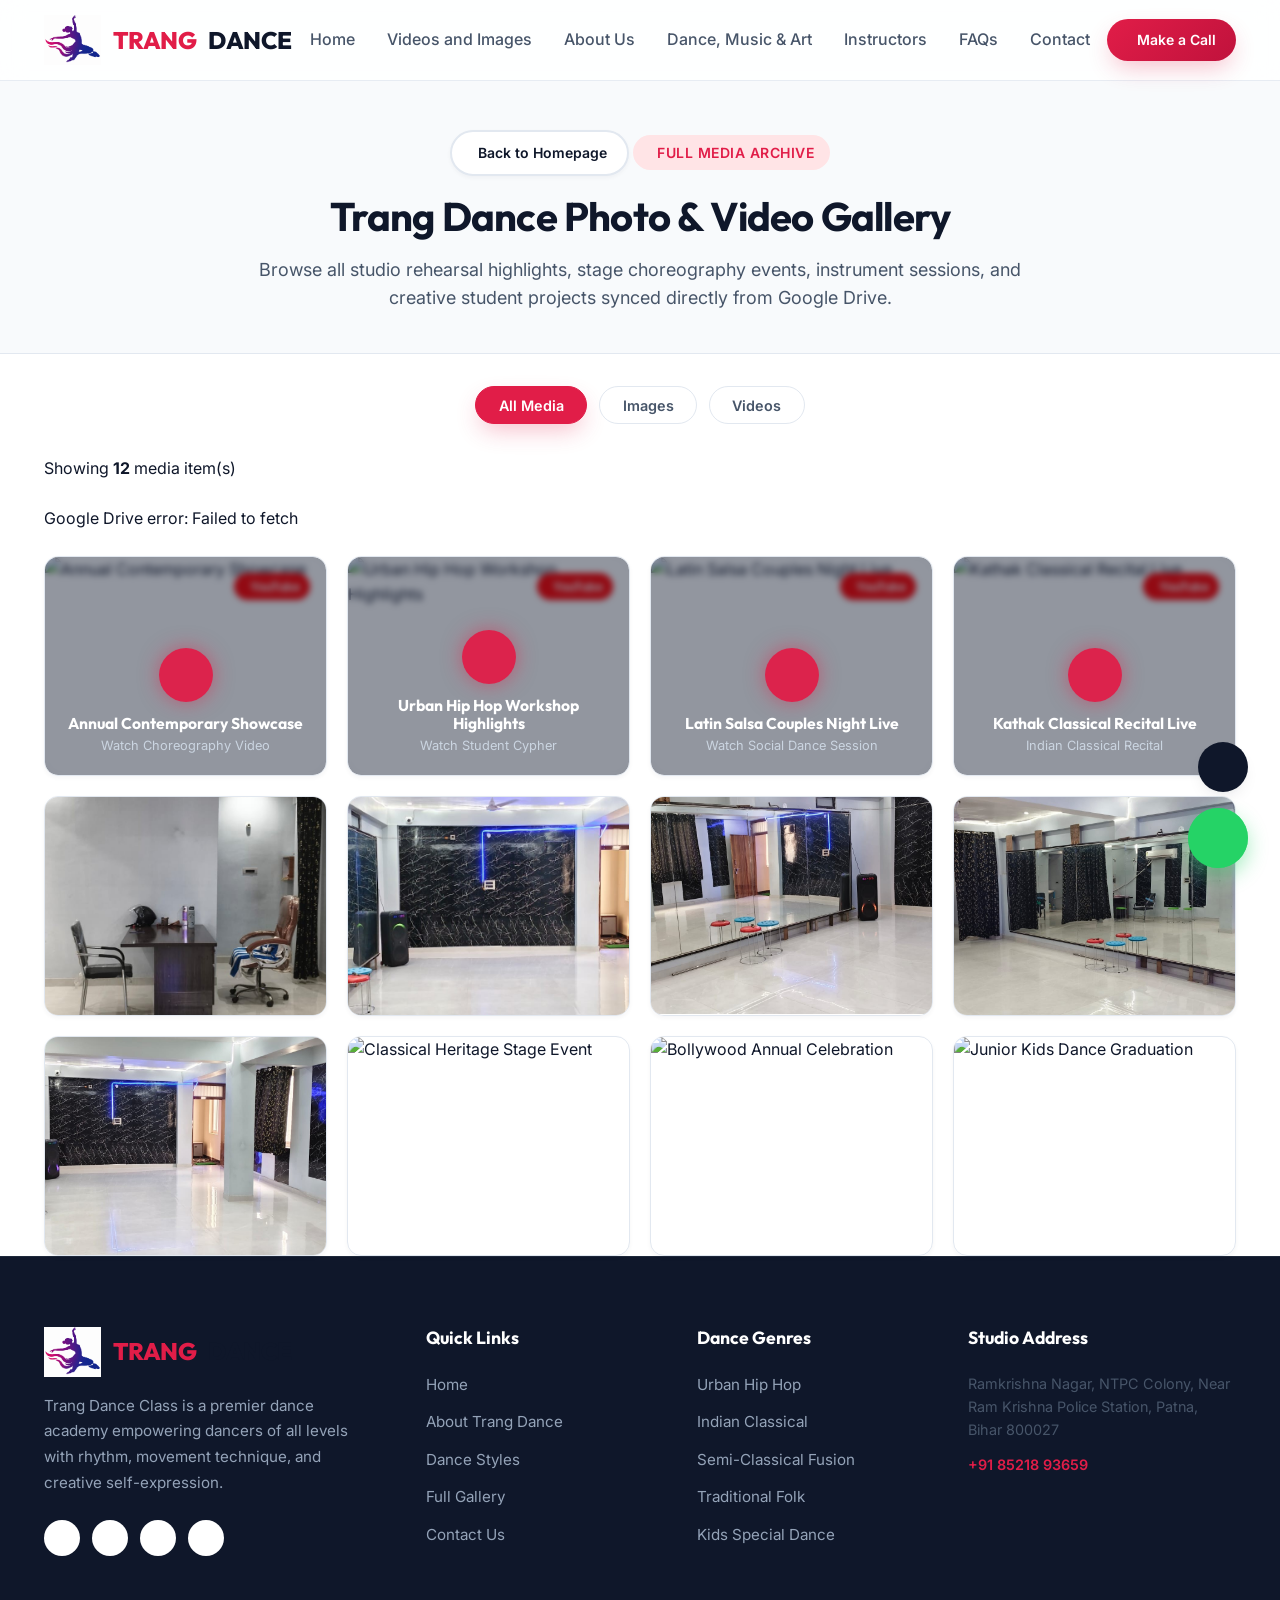
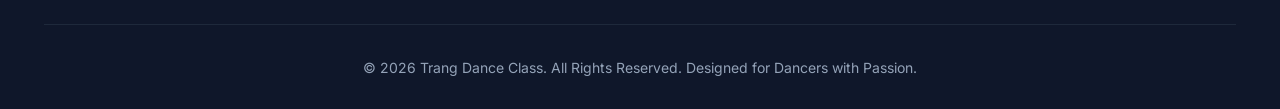
==== commit f410eb20: "feat: replace icon-based branding with custom logo image and update navigation links" ====
--- a/gallery.html
+++ b/gallery.html
@@ -34,19 +34,17 @@
         <div class="container nav-container">
             <!-- Logo -->
             <a href="index.html#hero" class="logo">
-                <div class="logo-icon">
-                    <i class="ri-music-2-fill"></i>
-                </div>
+                <img src="logo.png" alt="Trang Dance  Logo">
                 <span>TRANG</span> DANCE
             </a>
 
             <!-- Navigation Links -->
             <nav class="nav-links" id="navLinks">
                 <a href="index.html#hero" class="nav-link">Home</a>
+                <a href="gallery.html" class="nav-link active">Videos and Images</a>
                 <a href="index.html#about" class="nav-link">About Us</a>
                 <a href="index.html#programs" class="nav-link">Dance, Music & Art</a>
                 <a href="index.html#instructors" class="nav-link">Instructors</a>
-                <a href="gallery.html" class="nav-link active">Gallery</a>
                 <a href="index.html#faq" class="nav-link">FAQs</a>
                 <a href="index.html#contact" class="nav-link">Contact</a>
             </nav>
@@ -88,10 +86,13 @@
         <div class="container">
 
             <!-- Gallery Category Filter Tabs -->
-            <div class="filter-bar animate-on-scroll animated" style="margin-bottom: 2rem; display: flex; justify-content: center; gap: 0.75rem;">
+            <div class="filter-bar animate-on-scroll animated"
+                style="margin-bottom: 2rem; display: flex; justify-content: center; gap: 0.75rem;">
                 <button class="filter-btn full-gallery-filter-btn active" data-filter="all">All Media</button>
-                <button class="filter-btn full-gallery-filter-btn" data-filter="image"><i class="ri-image-line"></i> Images</button>
-                <button class="filter-btn full-gallery-filter-btn" data-filter="video"><i class="ri-youtube-line"></i> Videos</button>
+                <button class="filter-btn full-gallery-filter-btn" data-filter="image"><i class="ri-image-line"></i>
+                    Images</button>
+                <button class="filter-btn full-gallery-filter-btn" data-filter="video"><i class="ri-youtube-line"></i>
+                    Videos</button>
             </div>
 
             <!-- Status & Counter Notification -->
@@ -117,9 +118,7 @@
                 <!-- Brand Info -->
                 <div>
                     <a href="index.html#hero" class="logo" style="margin-bottom: 1rem; display: inline-flex;">
-                        <div class="logo-icon">
-                            <i class="ri-music-2-fill"></i>
-                        </div>
+                        <img src="logo.png" alt="Trang Dance  Logo">
                         <span>TRANG</span> DANCE
                     </a>
                     <p class="footer-desc">
@@ -231,8 +230,10 @@
             style="max-width: 850px; padding: 1rem; background: #0f172a; border-radius: var(--radius-md);">
             <button class="modal-close" id="videoClose" style="top: -15px; right: -15px; background: white;"><i
                     class="ri-close-line"></i></button>
-            <div style="position: relative; padding-bottom: 56.25%; height: 0; overflow: hidden; border-radius: var(--radius-sm);">
-                <iframe id="videoIframe" src="" style="position: absolute; top:0; left:0; width:100%; height:100%; border:0;"
+            <div
+                style="position: relative; padding-bottom: 56.25%; height: 0; overflow: hidden; border-radius: var(--radius-sm);">
+                <iframe id="videoIframe" src=""
+                    style="position: absolute; top:0; left:0; width:100%; height:100%; border:0;"
                     allow="accelerometer; autoplay; clipboard-write; encrypted-media; gyroscope; picture-in-picture"
                     allowfullscreen title="Trang Dance YouTube Video Player"></iframe>
             </div>
--- a/styles.css
+++ b/styles.css
@@ -275,6 +275,17 @@
 
 .logo span {
   color: var(--accent-primary);
+}
+
+.logo img {
+  height: 50px;
+  width: auto;
+  object-fit: contain;
+  transition: transform 0.3s ease;
+}
+
+.logo:hover img {
+  transform: scale(1.05);
 }
 
 .nav-links {
@@ -2485,4 +2496,1009 @@
 
 .see-more-card:hover .see-more-btn {
   gap: 0.65rem;
+}
+
+/* ==========================================================================
+   26. MASTER RESPONSIVE MEDIA QUERIES
+   All breakpoints: 1199 → 991 → 767 → 576 → 480 → 359
+   ========================================================================== */
+
+/* ---------- Large Tablet / Small Laptop (up to 1199px) ---------- */
+@media (max-width: 1199px) {
+  .container {
+    max-width: 960px;
+  }
+
+  .hero-slider {
+    height: 450px;
+  }
+
+  .programs-grid {
+    grid-template-columns: repeat(3, 1fr);
+  }
+
+  .gallery-grid {
+    grid-template-columns: repeat(3, 1fr);
+  }
+}
+
+/* ---------- Tablet Portrait (up to 991px) ---------- */
+@media (max-width: 991px) {
+  .container {
+    max-width: 720px;
+  }
+
+  .hero-grid {
+    grid-template-columns: 1fr;
+    gap: 2.5rem;
+    text-align: center;
+  }
+
+  .hero-description {
+    margin-left: auto;
+    margin-right: auto;
+  }
+
+  .hero-buttons {
+    justify-content: center;
+  }
+
+  .hero-stats {
+    justify-content: center;
+  }
+
+  .hero-slider {
+    height: 400px;
+  }
+
+  .programs-grid {
+    grid-template-columns: repeat(2, 1fr);
+  }
+
+  .features-grid,
+  .instructors-grid,
+  .testimonials-grid {
+    grid-template-columns: repeat(2, 1fr);
+  }
+
+  .gallery-grid {
+    grid-template-columns: repeat(2, 1fr);
+    gap: 1rem;
+  }
+
+  .social-cards-grid {
+    grid-template-columns: repeat(2, 1fr);
+  }
+
+  .contact-grid {
+    grid-template-columns: 1fr;
+    gap: 2.5rem;
+  }
+
+  .footer-grid {
+    grid-template-columns: repeat(2, 1fr);
+    gap: 2rem;
+  }
+
+  .gallery-page-hero {
+    padding-top: 110px;
+    padding-bottom: 30px;
+  }
+}
+
+/* ---------- Phablets & Large Phones (up to 767px) ---------- */
+@media (max-width: 767px) {
+  .container {
+    max-width: 100%;
+    padding: 0 1rem;
+  }
+
+  .section-header {
+    margin-bottom: 2.5rem;
+  }
+
+  .section-title {
+    font-size: 1.75rem;
+  }
+
+  .section-subtitle {
+    font-size: 0.9rem;
+  }
+
+  .hero {
+    padding-top: 24px;
+    padding-bottom: 40px;
+  }
+
+  .hero-slider {
+    height: 320px;
+  }
+
+  .hero-title {
+    font-size: 2rem;
+    line-height: 1.2;
+  }
+
+  .hero-description {
+    font-size: 0.95rem;
+  }
+
+  .hero-tag {
+    font-size: 0.78rem;
+  }
+
+  .hero-slide-caption {
+    font-size: 0.72rem;
+    padding: 0.35rem 0.75rem;
+    top: 0.75rem;
+    right: 0.75rem;
+  }
+
+  .floating-badge {
+    padding: 0.5rem 0.7rem;
+  }
+
+  .floating-badge .badge-icon {
+    width: 28px;
+    height: 28px;
+    font-size: 0.85rem;
+  }
+
+  .floating-badge .badge-text strong {
+    font-size: 0.72rem;
+  }
+
+  .floating-badge .badge-text span {
+    font-size: 0.6rem;
+  }
+
+  .floating-badge.badge-top {
+    left: 5px;
+    top: 8px;
+  }
+
+  .floating-badge.badge-bottom {
+    right: 5px;
+    bottom: 12px;
+  }
+
+  .programs-grid {
+    grid-template-columns: 1fr;
+    gap: 1.25rem;
+  }
+
+  .features-grid,
+  .instructors-grid,
+  .testimonials-grid {
+    grid-template-columns: 1fr;
+    gap: 1.25rem;
+  }
+
+  .social-cards-grid {
+    grid-template-columns: 1fr;
+  }
+
+  .gallery-grid {
+    grid-template-columns: repeat(2, 1fr);
+    gap: 0.65rem;
+  }
+
+  .gallery-item,
+  .see-more-card {
+    height: 165px;
+  }
+
+  .see-more-icon {
+    width: 44px;
+    height: 44px;
+    font-size: 1.2rem;
+  }
+
+  .see-more-content h3 {
+    font-size: 0.9rem;
+  }
+
+  .see-more-content p {
+    font-size: 0.72rem;
+    margin-bottom: 0.35rem;
+  }
+
+  .see-more-btn {
+    font-size: 0.75rem;
+  }
+
+  .footer-grid {
+    grid-template-columns: 1fr;
+    gap: 2rem;
+  }
+
+  .faq-question {
+    padding: 1rem 1.15rem;
+  }
+
+  .faq-question h3 {
+    font-size: 0.95rem;
+  }
+
+  .faq-icon {
+    font-size: 1.25rem;
+    margin-left: 0.6rem;
+  }
+
+  .faq-item.active .faq-answer {
+    padding: 0.9rem 1.15rem 1.1rem;
+  }
+
+  .gallery-page-hero {
+    padding-top: 95px;
+    padding-bottom: 24px;
+  }
+
+  .gallery-page-hero .section-title {
+    font-size: 1.6rem;
+  }
+
+  /* Gallery Page Filter Buttons */
+  .full-gallery-filter-btn {
+    padding: 0.4rem 0.85rem;
+    font-size: 0.78rem;
+  }
+
+  /* Video Modal */
+  .video-modal-content {
+    width: 95vw;
+    max-width: 95vw;
+  }
+
+  /* Lightbox Modal */
+  .lightbox-content img {
+    max-width: 95vw;
+    max-height: 80vh;
+  }
+
+  .sliding-banner {
+    margin-top: 70px;
+    padding: 0.65rem 0;
+  }
+
+  .slide-item {
+    width: 165px;
+    height: 105px;
+  }
+
+  .slide-badge {
+    font-size: 0.65rem;
+    padding: 0.2rem 0.45rem;
+  }
+}
+
+/* ---------- Standard Phone (up to 576px) ---------- */
+@media (max-width: 576px) {
+  .nav-container {
+    padding: 0 0.75rem;
+    gap: 0.2rem;
+  }
+
+  .logo {
+    font-size: 1rem;
+    gap: 0.35rem;
+  }
+
+  .logo-icon {
+    width: 30px;
+    height: 30px;
+    font-size: 0.85rem;
+    border-radius: 8px;
+  }
+
+  .nav-actions {
+    gap: 0.25rem;
+  }
+
+  .nav-actions .btn-sm {
+    padding: 0.38rem 0.6rem;
+    font-size: 0.72rem;
+    gap: 0.2rem;
+  }
+
+  .hero-title {
+    font-size: 1.75rem;
+  }
+
+  .hero-slider {
+    height: 280px;
+  }
+
+  .floating-badge {
+    display: none;
+    /* Hide on small phones for cleaner look */
+  }
+
+  .hero-stats {
+    flex-direction: column;
+    gap: 1rem;
+  }
+
+  .hero-buttons {
+    flex-direction: column;
+    width: 100%;
+    gap: 0.65rem;
+  }
+
+  .hero-buttons .btn {
+    width: 100%;
+    justify-content: center;
+  }
+
+  .stat-item h3 {
+    font-size: 1.6rem;
+  }
+
+  .stat-item p {
+    font-size: 0.78rem;
+  }
+
+  .gallery-grid {
+    grid-template-columns: repeat(2, 1fr);
+    gap: 0.5rem;
+  }
+
+  .gallery-item,
+  .see-more-card {
+    height: 150px;
+  }
+
+  .gallery-overlay {
+    padding: 0.75rem;
+  }
+
+  .gallery-overlay h4 {
+    font-size: 0.82rem;
+  }
+
+  .video-play-btn {
+    width: 42px;
+    height: 42px;
+    font-size: 1.35rem;
+    margin-bottom: 0.45rem;
+  }
+
+  .video-card-badge {
+    top: 0.6rem;
+    right: 0.6rem;
+    padding: 0.2rem 0.5rem;
+    font-size: 0.65rem;
+  }
+
+  .social-card {
+    padding: 1.1rem;
+    gap: 1rem;
+  }
+
+  .social-card-icon {
+    width: 42px;
+    height: 42px;
+    font-size: 1.3rem;
+    border-radius: 10px;
+  }
+
+  .social-card-info h4 {
+    font-size: 0.95rem;
+  }
+
+  .social-card-info p {
+    font-size: 0.78rem;
+  }
+
+  .feature-card {
+    padding: 1.75rem 1.5rem;
+  }
+
+  .contact-card {
+    padding: 1rem;
+  }
+
+  .contact-icon {
+    width: 38px;
+    height: 38px;
+    font-size: 1rem;
+  }
+
+  .modal-content {
+    padding: 1.25rem;
+    width: 95%;
+  }
+
+  .floating-widgets {
+    bottom: 1rem;
+    right: 1rem;
+  }
+
+  .whatsapp-btn {
+    width: 50px;
+    height: 50px;
+    font-size: 1.6rem;
+  }
+
+  .call-floating-btn {
+    width: 42px;
+    height: 42px;
+    font-size: 1rem;
+  }
+
+  .whatsapp-popover {
+    width: calc(100vw - 2rem);
+    right: -0.25rem;
+    bottom: 62px;
+  }
+
+  .filter-bar {
+    gap: 0.35rem;
+  }
+
+  .filter-btn {
+    padding: 0.4rem 0.85rem;
+    font-size: 0.78rem;
+  }
+
+  .slide-item {
+    width: 150px;
+    height: 95px;
+  }
+}
+
+/* ---------- Small Phone (up to 480px) ---------- */
+@media (max-width: 480px) {
+  .hero-title {
+    font-size: 1.55rem;
+  }
+
+  .hero-description {
+    font-size: 0.88rem;
+  }
+
+  .hero-slider {
+    height: 250px;
+  }
+
+  .section-title {
+    font-size: 1.5rem;
+  }
+
+  .section-badge {
+    font-size: 0.75rem;
+    padding: 0.35rem 0.75rem;
+  }
+
+  .see-more-icon {
+    width: 38px;
+    height: 38px;
+    font-size: 1.1rem;
+    margin-bottom: 0.4rem;
+  }
+
+  .see-more-content h3 {
+    font-size: 0.82rem;
+  }
+
+  .see-more-content p {
+    display: none;
+    /* Hide description text on very small screens */
+  }
+
+  .gallery-item,
+  .see-more-card {
+    height: 140px;
+  }
+
+  .gallery-page-hero {
+    padding-top: 85px;
+    padding-bottom: 20px;
+  }
+
+  .gallery-page-hero .section-title {
+    font-size: 1.4rem;
+  }
+
+  .gallery-page-hero .section-subtitle {
+    font-size: 0.82rem;
+  }
+
+  /* Gallery page filter buttons wrap nicely */
+  .full-gallery-filter-btn {
+    padding: 0.35rem 0.7rem;
+    font-size: 0.72rem;
+  }
+}
+
+/* ---------- Ultra-Compact / Foldable Cover Screen (up to 359px) ---------- */
+@media (max-width: 359px) {
+  .container {
+    padding: 0 0.5rem;
+  }
+
+  .logo {
+    font-size: 0.85rem;
+    gap: 0.2rem;
+  }
+
+  .logo-icon {
+    width: 26px;
+    height: 26px;
+    font-size: 0.75rem;
+  }
+
+  .nav-actions .btn-sm {
+    padding: 0.3rem 0.45rem;
+    font-size: 0.65rem;
+  }
+
+  .mobile-toggle {
+    font-size: 1.2rem;
+  }
+
+  .hero-title {
+    font-size: 1.35rem;
+  }
+
+  .hero-slider {
+    height: 200px;
+  }
+
+  .hero-tag {
+    font-size: 0.68rem;
+    padding: 0.3rem 0.6rem;
+  }
+
+  .hero-buttons .btn {
+    padding: 0.65rem 1rem;
+    font-size: 0.85rem;
+  }
+
+  .section-title {
+    font-size: 1.3rem;
+  }
+
+  .section-subtitle {
+    font-size: 0.78rem;
+  }
+
+  .gallery-grid {
+    grid-template-columns: 1fr;
+    gap: 0.5rem;
+  }
+
+  .gallery-item,
+  .see-more-card {
+    height: 180px;
+  }
+
+  .slide-item {
+    width: 130px;
+    height: 80px;
+  }
+
+  .sliding-banner {
+    padding: 0.5rem 0;
+  }
+
+  .faq-question {
+    padding: 0.85rem 1rem;
+  }
+
+  .faq-question h3 {
+    font-size: 0.85rem;
+  }
+}
+
+/* ---------- Landscape Orientation on Mobile ---------- */
+@media (max-height: 500px) and (orientation: landscape) {
+  .hero-slider {
+    height: 220px;
+  }
+
+  .hero {
+    padding-top: 16px;
+    padding-bottom: 30px;
+  }
+
+  .sliding-banner {
+    display: none;
+    /* Hide sliding banner in landscape mobile for space */
+  }
+
+  .nav-links {
+    padding-top: 1rem;
+    gap: 0.75rem;
+  }
+}
+
+/* ==========================================================================
+   27. COMPREHENSIVE MOBILE RESPONSIVE FIXES (Added Pass)
+   Fixes: schedule table, hero padding, trial banner, programs grid,
+          pricing scale, gallery action bar, toast, form inputs.
+   ========================================================================== */
+
+/* ── Ensure hero always clears the fixed header ── */
+.hero {
+  min-height: 100svh;
+}
+
+@media (max-width: 1024px) {
+  .hero {
+    padding-top: 100px;
+    min-height: unset;
+  }
+}
+
+@media (max-width: 768px) {
+  .hero {
+    padding-top: 90px;
+    padding-bottom: 50px;
+    min-height: unset;
+  }
+}
+
+@media (max-width: 576px) {
+  .hero {
+    padding-top: 85px;
+    padding-bottom: 40px;
+  }
+}
+
+/* ── Programs grid: prevent cards from being too narrow on mobile ── */
+@media (max-width: 767px) {
+  .programs-grid {
+    grid-template-columns: 1fr;
+  }
+}
+
+@media (max-width: 480px) {
+  .programs-grid {
+    grid-template-columns: 1fr;
+  }
+
+  .program-img-wrapper {
+    height: 200px;
+  }
+
+  .program-content {
+    padding: 1.25rem;
+  }
+
+  .program-meta {
+    flex-wrap: wrap;
+    gap: 0.5rem;
+  }
+
+  .program-meta .btn {
+    width: 100%;
+    justify-content: center;
+    margin-top: 0.5rem;
+  }
+}
+
+/* ── Schedule table — convert to card layout on mobile ── */
+@media (max-width: 768px) {
+  .schedule-table-wrapper {
+    overflow-x: auto;
+    -webkit-overflow-scrolling: touch;
+  }
+
+  .schedule-row {
+    grid-template-columns: 1fr;
+    gap: 0.5rem;
+    padding: 1rem;
+  }
+
+  .schedule-instructor {
+    flex-wrap: wrap;
+  }
+
+  .schedule-room {
+    align-self: flex-start;
+    width: fit-content;
+  }
+}
+
+@media (max-width: 576px) {
+  .schedule-tabs {
+    gap: 0.35rem;
+  }
+
+  .tab-btn {
+    padding: 0.55rem 1rem;
+    font-size: 0.82rem;
+  }
+
+  .schedule-row {
+    padding: 0.85rem;
+  }
+
+  .schedule-info h4 {
+    font-size: 0.95rem;
+  }
+
+  .schedule-info p {
+    font-size: 0.78rem;
+  }
+
+  .schedule-time {
+    font-size: 0.85rem;
+  }
+}
+
+/* ── Trial banner: 2-column → 1-column on mobile ── */
+@media (max-width: 768px) {
+  .trial-content {
+    grid-template-columns: 1fr;
+    gap: 2rem;
+  }
+
+  .trial-text h2 {
+    font-size: 2rem;
+  }
+
+  .trial-text p {
+    font-size: 0.95rem;
+  }
+
+  .trial-form-wrapper {
+    padding: 1.75rem;
+  }
+}
+
+@media (max-width: 480px) {
+  .trial-banner {
+    padding: 50px 0;
+    margin: 24px auto;
+    border-radius: var(--radius-md);
+  }
+
+  .trial-text h2 {
+    font-size: 1.6rem;
+  }
+
+  .trial-form-wrapper {
+    padding: 1.25rem;
+  }
+}
+
+/* ── Pricing: remove scale transform on small screens so cards don't overflow ── */
+@media (max-width: 768px) {
+  .pricing-card.featured {
+    transform: none;
+  }
+
+  .pricing-grid {
+    grid-template-columns: 1fr;
+  }
+}
+
+@media (max-width: 576px) {
+  .pricing-card {
+    padding: 2rem 1.5rem;
+  }
+
+  .pricing-price {
+    font-size: 2.25rem;
+  }
+}
+
+/* ── Gallery action bar centering ── */
+.gallery-action-bar {
+  display: flex;
+  justify-content: center;
+  margin-top: 2rem;
+}
+
+@media (max-width: 576px) {
+  .gallery-action-bar .btn {
+    width: 100%;
+    justify-content: center;
+  }
+}
+
+/* ── Toast: prevent overlap with floating buttons on mobile ── */
+@media (max-width: 576px) {
+  .toast {
+    left: 1rem;
+    right: 1rem;
+    bottom: 5.5rem;
+    font-size: 0.875rem;
+    padding: 0.85rem 1rem;
+  }
+}
+
+/* ── Form inputs: bigger tap targets on mobile ── */
+@media (max-width: 576px) {
+  .form-control {
+    padding: 0.95rem 1rem;
+    font-size: 1rem; /* Prevents iOS auto-zoom on focus */
+  }
+
+  select.form-control {
+    font-size: 1rem;
+  }
+
+  input[type="text"].form-control,
+  input[type="tel"].form-control,
+  input[type="email"].form-control {
+    font-size: 1rem;
+  }
+}
+
+/* ── Modal: full-screen friendly on small phones ── */
+@media (max-width: 480px) {
+  .modal-overlay {
+    padding: 0.5rem;
+    align-items: flex-end;
+  }
+
+  .modal-content {
+    border-radius: var(--radius-md) var(--radius-md) 0 0;
+    max-height: 90vh;
+    overflow-y: auto;
+    padding: 1.5rem 1.25rem;
+  }
+}
+
+/* ── Map / Contact grid ── */
+@media (max-width: 768px) {
+  .contact-grid {
+    grid-template-columns: 1fr;
+    gap: 2rem;
+  }
+
+  .map-container {
+    min-height: 280px;
+  }
+}
+
+@media (max-width: 480px) {
+  .map-container {
+    min-height: 220px;
+  }
+
+  .contact-card {
+    flex-direction: column;
+    gap: 0.75rem;
+  }
+
+  .contact-icon {
+    align-self: flex-start;
+  }
+}
+
+/* ── Footer ── */
+@media (max-width: 576px) {
+  .footer {
+    padding: 50px 0 24px;
+  }
+
+  .footer-grid {
+    gap: 1.5rem;
+    margin-bottom: 2.5rem;
+  }
+
+  .footer-bottom {
+    font-size: 0.8rem;
+  }
+}
+
+/* ── Sliding banner: ensure proper spacing ── */
+@media (max-width: 576px) {
+  .sliding-banner {
+    margin-top: 70px;
+  }
+}
+
+/* ── Section spacing tightening on mobile ── */
+@media (max-width: 576px) {
+  .features,
+  .programs,
+  .schedule,
+  .instructors,
+  .gallery,
+  .pricing,
+  .testimonials,
+  .contact {
+    padding: 60px 0;
+  }
+
+  .faq-section {
+    padding: 60px 0;
+  }
+
+  .section-header {
+    margin-bottom: 2rem;
+  }
+}
+
+/* ── Instructor card image on mobile ── */
+@media (max-width: 576px) {
+  .instructor-img-wrapper {
+    height: 280px;
+  }
+}
+
+/* ── Navigation: touch-friendly links in mobile menu ── */
+@media (max-width: 768px) {
+  .nav-links .nav-link {
+    font-size: 1.15rem;
+    padding: 0.75rem 0;
+    border-bottom: 1px solid var(--border-light);
+    width: 100%;
+  }
+
+  .nav-links .nav-link:last-child {
+    border-bottom: none;
+  }
+}
+
+/* ── Hero stats separator fix on mobile ── */
+@media (max-width: 576px) {
+  .hero-stats {
+    flex-direction: row;
+    flex-wrap: wrap;
+    justify-content: center;
+    gap: 1.25rem 2rem;
+  }
+
+  .stat-item {
+    text-align: center;
+  }
+}
+
+/* ── FAQ section ── */
+@media (max-width: 480px) {
+  .faq-question {
+    padding: 0.9rem 1rem;
+    gap: 0.5rem;
+  }
+
+  .faq-question h3 {
+    font-size: 0.9rem;
+  }
+
+  .faq-answer p {
+    font-size: 0.88rem;
+  }
+
+  .faq-item.active .faq-answer {
+    padding: 0.85rem 1rem 1rem;
+  }
+}
+
+/* ── Prevent any horizontal scroll across the page ── */
+html,
+body {
+  overflow-x: hidden;
+  max-width: 100%;
+}
+
+/* ── Touch improvements: remove tap highlight on buttons/links ── */
+a,
+button {
+  -webkit-tap-highlight-color: transparent;
+}
+
+/* ── Floating buttons: prevent overflow on very small screens ── */
+@media (max-width: 359px) {
+  .floating-widgets {
+    bottom: 0.75rem;
+    right: 0.75rem;
+  }
+
+  .whatsapp-btn {
+    width: 46px;
+    height: 46px;
+    font-size: 1.5rem;
+  }
+
+  .call-floating-btn {
+    width: 38px;
+    height: 38px;
+    font-size: 0.95rem;
+  }
 }
